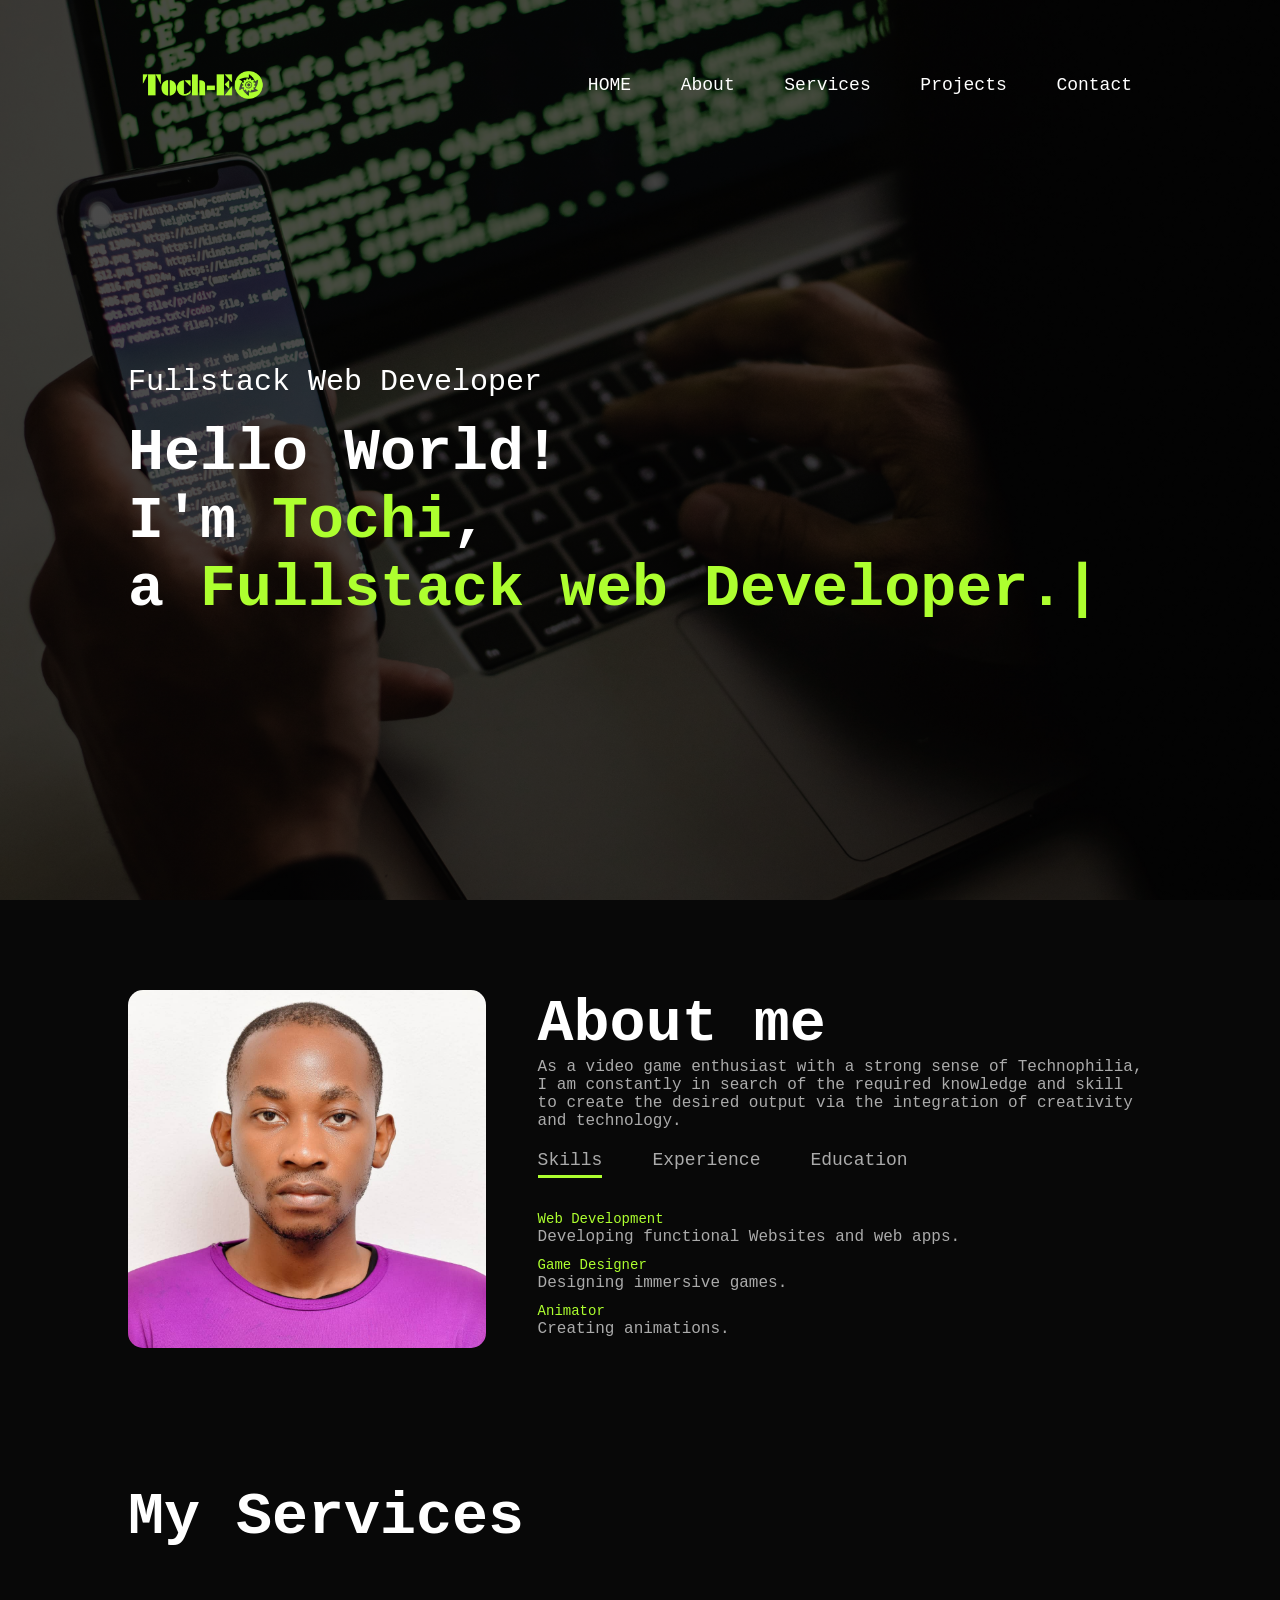
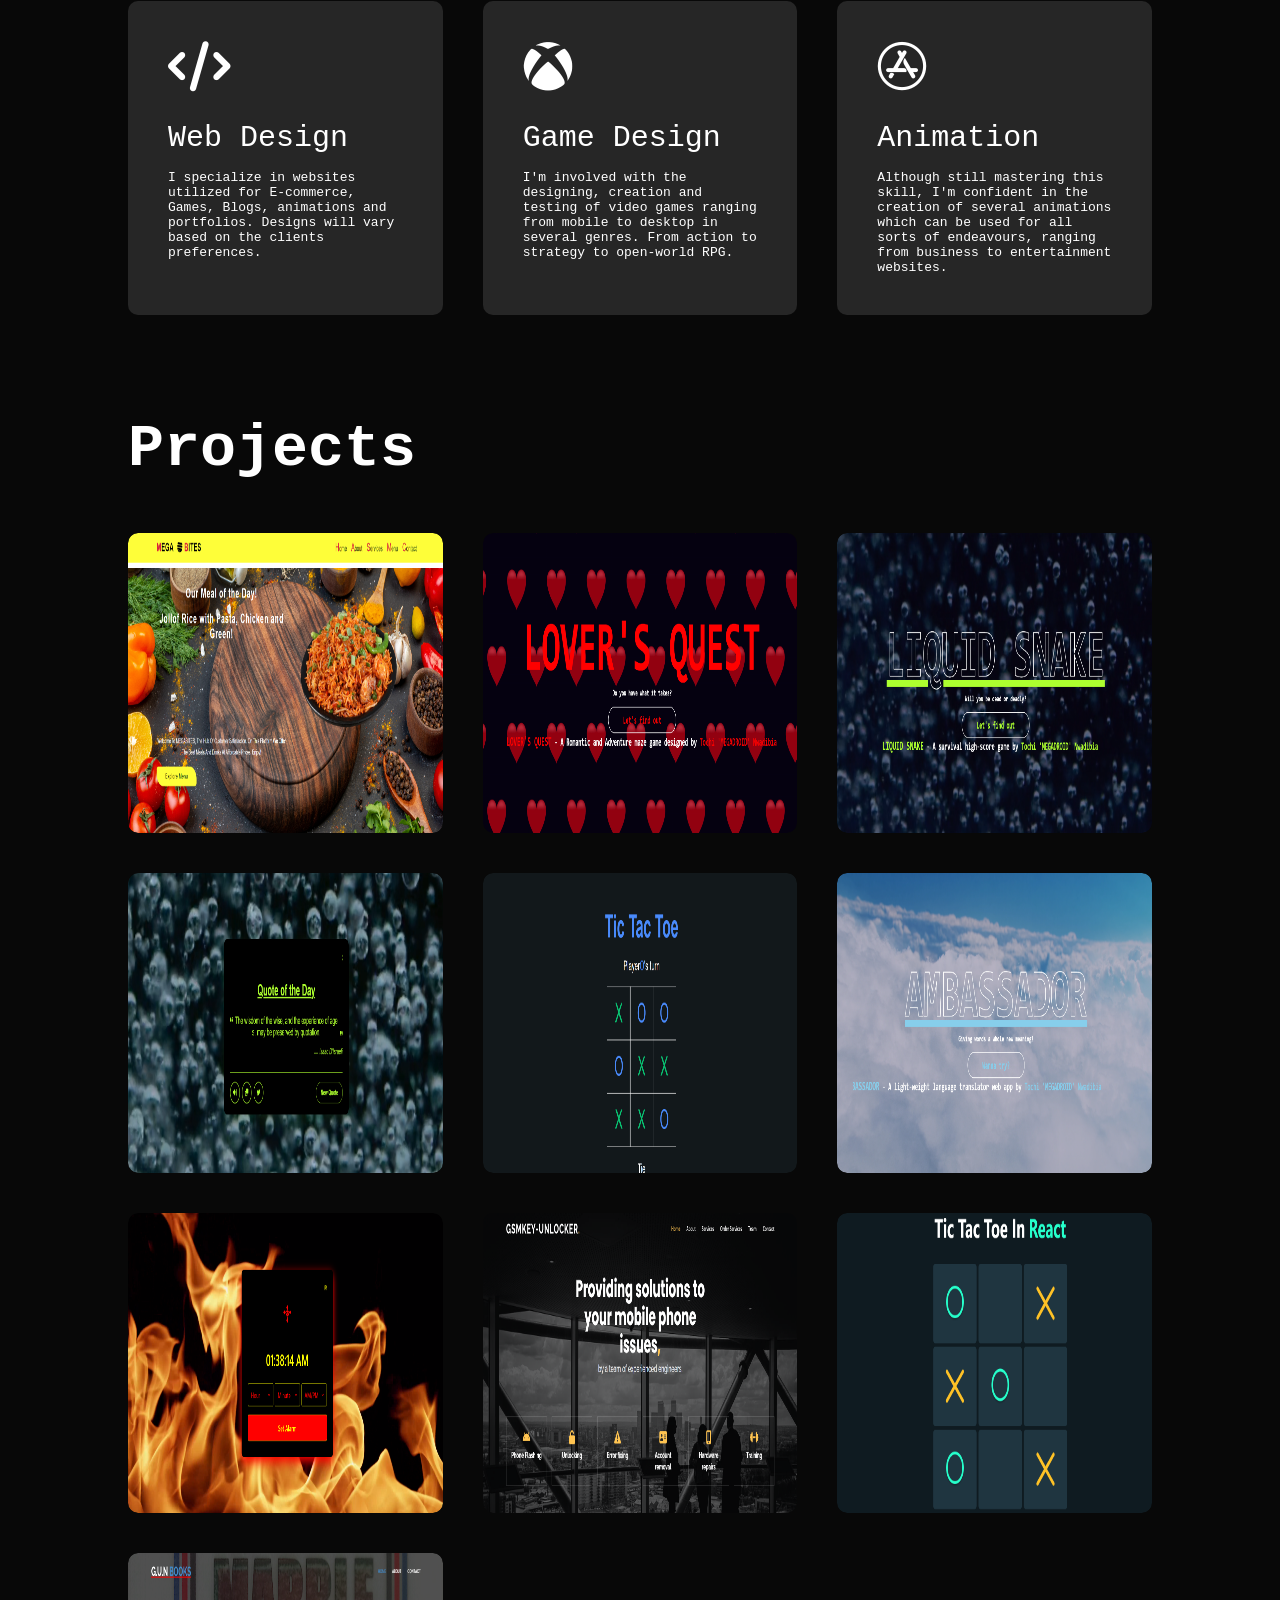
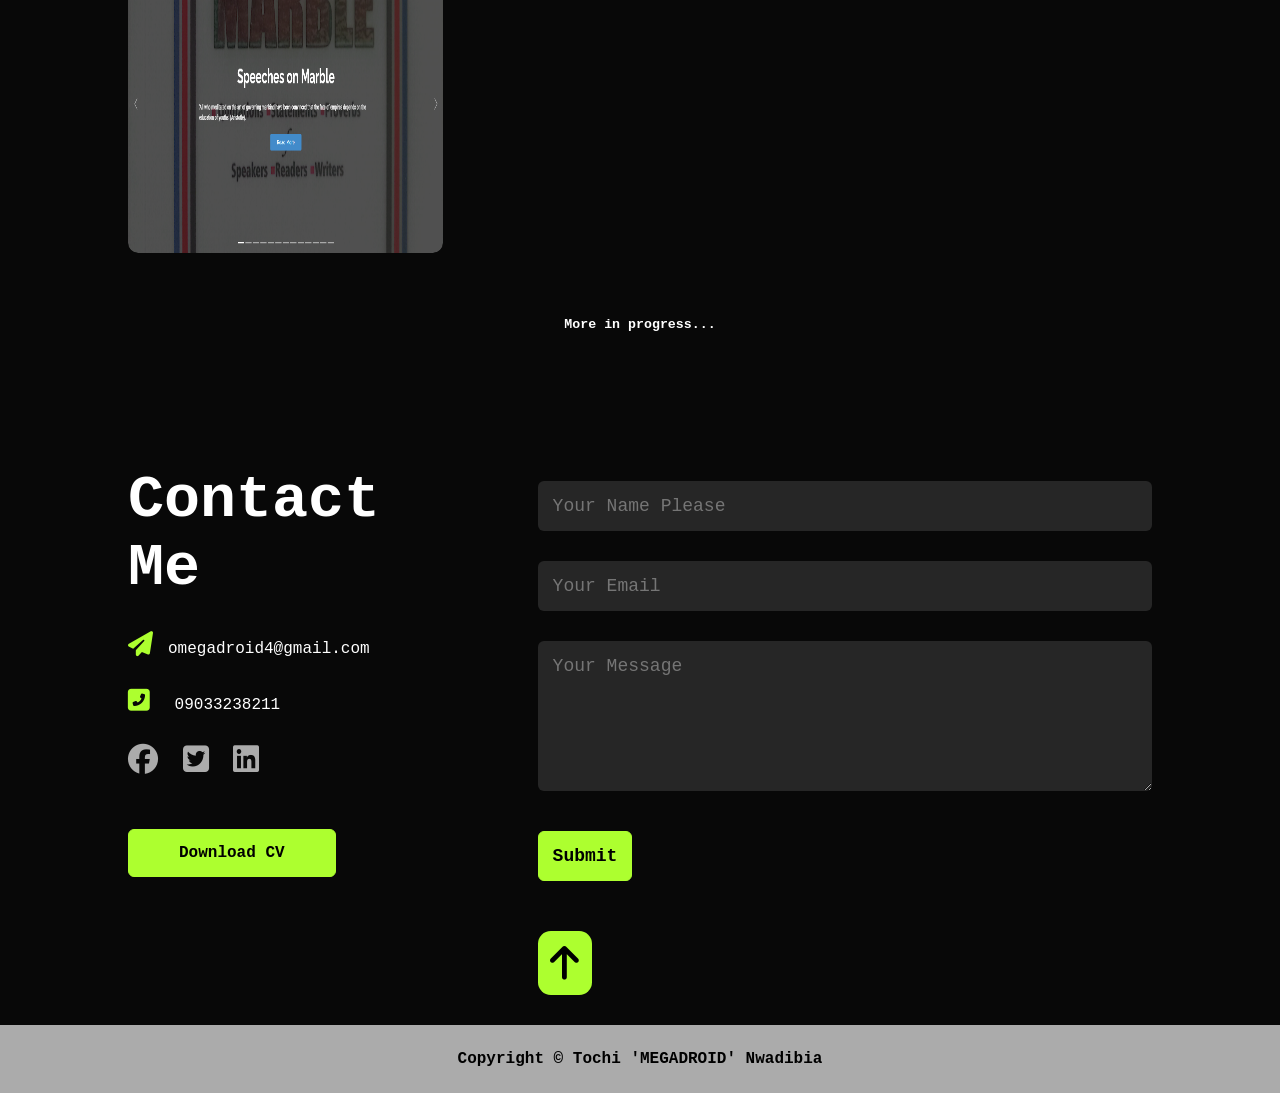
==== index.html @ f006007d "u78" ====
<!DOCTYPE html>
<html lang="en">
<head>
    <meta charset="UTF-8">
    <meta http-equiv="X-UA-Compatible" content="IE=edge">
    <meta name="viewport" content="width=device-width, initial-scale=1.0">
    <title>My Portfolio</title>
    <link rel="stylesheet" href="./Style.css">
    <link rel="stylesheet" href="https://cdnjs.cloudflare.com/ajax/libs/font-awesome/6.7.2/css/all.min.css">
</head>
<body>
    <div id="header">
        <div class="container">
            <nav>
                <img src="./Tochin2.png" alt="" height="150" width="150" class="logo">
                <ul id="sidemenu">
                    <li><a href="#header">HOME</a></li>
                    <li><a href="#about">About</a></li>
                    <li><a href="#services">Services</a></li>
                    <li><a href="#portfolio">Projects</a></li>
                    <li><a href="#contact">Contact</a></li>
                    <i class="fas fa-times" onclick="closemenu()"></i>
                </ul>
                <i class="fas fa-bars" onclick="openmenu()"></i>
            </nav>
            <div class="header-text">
                <p>Fullstack Web Developer</p>
                <h1>Hello World! <br> I'm <span>Tochi</span>, <br> a <span class="multiple-text"></span></h1>
            </div>
        </div>
    </div>
    <div id="about">
        <div class="container">
            <div class="row">
                <div class="about-col-1">
                    <img src="./IMG-20230414-WA0006.jpg" alt="" id="image">
                </div>
                <div class="about-col-2">
                    <h1 class="sub-title">About me</h1>
                    <p>As a video game enthusiast with a strong sense of Technophilia, I am constantly in search of the required knowledge and skill to create the desired output via the integration of creativity and technology.</p>

                    <div class="tab-titles">
                        <p class="tab-links active-link" onclick="opentab('skills')">Skills</p>
                        <p class="tab-links" onclick="opentab('experience')">Experience</p>
                        <p class="tab-links" onclick="opentab('education')">Education</p>
                    </div>

                    <div class="tab-contents active-tab" id="skills">
                        <ul>
                            <li><span>Web Development</span><br>Developing functional Websites and web apps.</li>
                            <li><span>Game Designer</span><br>Designing immersive games.</li>
                            <li><span>Animator</span><br>Creating animations.</li>
                        </ul>
                    </div>

                </div>
                <div class="tab-contents" id="experience">
                    <ul>
                        <li><span>Lagos School of Programming</span><br>Front end and Back-end web development training.</li>
                        <li><span>Codeliber</span><br>HTML, CSS and JavaScript training.</li>
                        <li><span>W3School</span><br>Software development training.</li>
                    </ul>
                </div>
                <div class="tab-contents" id="education">
                    <ul>
                        <li><span>Primary</span><br>Phebean nursery and primary school</li>
                        <li><span>Secondary</span><br>Baptist Academy</li>
                        <li><span>Tertiary</span><br>Federal University of Technology Owerri <br>National Open University of Nigeria</li>
                    </ul>
                </div>
            </div>
        </div>
    </div> 

    <!--services-->

    <div id="services">
        <div class="container">
            <h1 class="sub-title">My Services</h1>
            <div class="services-list">
                <div>
                    <i class="fas fa-code"></i>
                    <h2>Web Design</h2>
                    <p>I specialize in websites utilized for E-commerce, Games, Blogs, animations and portfolios. Designs will vary based on the clients preferences.</p>
                </div>
                <div>
                    <i class="fab fa-xbox"></i>
                    <h2>Game Design</h2>
                    <p>I'm involved with the designing, creation and testing of video games ranging from mobile to desktop in several genres. From action to strategy to open-world RPG.</p>
                </div>
                <div>
                    <i class="fab fa-app-store"></i>
                    <h2>Animation</h2>
                    <p>Although still mastering this skill, I'm confident in the creation of several animations which can be used for all sorts of endeavours, ranging from business to entertainment websites.</p>
                </div>
            </div>
        </div>
    </div>

    <!--portfolio-->

    <div id="portfolio">
        <div class="container">
            <h1 class="sub-title">Projects</h1>
            <div class="work-list">
                <div class="work">
                    <img src="./Screenshot (4).png" height="300" width="300">
                    <div class="layer">
                        <h3>MEGABITES</h3>
                        <p>This is a responsive high image resolution, PayStack powered food ordering website designed as a personal project.</p>
                        <a href="https://megabites.onrender.com"><i class="fas fa-external-link-alt"></i></a>
                    </div>
                </div>
                <div class="work">
                    <img src="./Screenshot (2).png" height="300" width="300">
                    <div class="layer">
                        <h3>LOVER'S QUEST</h3>
                        <p>This is a javaScript desktop maze challenge web game designed for the completion of my programming training course.</p>
                        <a href="https://lovers-quest-x2v9.onrender.com/index.html"><i class="fas fa-external-link-alt"></i></a>
                    </div>
                </div>
                <div class="work">
                    <img src="./Screenshot (8).png" height="300" width="300">
                    <div class="layer">
                        <h3>LIQUID SNAKE</h3>
                        <p>Another desktop game designed with HTML, CSS and JavaScript as a personal project.</p>
                        <a href=" https://liquid-snake.onrender.com/"><i class="fas fa-external-link-alt"></i></a>
                    </div>
                </div>
                <div class="work">
                    <img src="./Screenshot (10).png" height="300" width="300">
                    <div class="layer">
                        <h3>SOCRATES</h3>
                        <p>A simple API powered quote generator.</p>
                        <a href="https://socrates-n0q9.onrender.com/"><i class="fas fa-external-link-alt"></i></a>
                    </div>
                </div>
                <div class="work">
                    <img src="./Screenshot (13).png" height="300" width="300">
                    <div class="layer">
                        <h3>TIC TAC TOE</h3>
                        <p>A simple JavaScript multiplayer game.</p>
                        <a href="https://tic-tac-toe-jlst.onrender.com/"><i class="fas fa-external-link-alt"></i></a>
                    </div>
                </div>
                <div class="work">
                    <img src="./Screenshot (11).png" height="300" width="300">
                    <div class="layer">
                        <h3>AMBASSADOR</h3>
                        <p>A light-weight language translator web app.</p>
                        <a href="https://ambassador.onrender.com/"><i class="fas fa-external-link-alt"></i></a>
                    </div>
                </div>
                <div class="work">
                    <img src="./Screenshot (6).png" height="300" width="300">
                    <div class="layer">
                        <h3>PROMETHEUS</h3>
                        <p>This is a JavaScript alarm clock web application designed as a personal project.</p>
                        <a href="https://prometheus-idct.onrender.com/"><i class="fas fa-external-link-alt"></i></a>
                    </div>
                </div>
                <div class="work">
                    <img src="./Screenshot (32).png" height="300" width="300">
                    <div class="layer">
                        <h3>GSMKEY-UNLOCKER</h3>
                        <p>A responsive business website for mobile phone repairs.</p>
                        <a href="https://gu2.onrender.com/"><i class="fas fa-external-link-alt"></i></a>
                    </div>
                </div>
                <div class="work">
                    <img src="./Screenshot (36).png" height="300" width="300">
                    <div class="layer">
                        <h3>TIC TAC TOE (REACT)</h3>
                        <p>A simple multiplayer web game designed with React.</p>
                        <a href="https://megadroid-x23.github.io/tictactoe/"><i class="fas fa-external-link-alt"></i></a>
                    </div>
                </div>
                <div class="work">
                    <img src="./Screenshot (33).png" height="300" width="300">
                    <div class="layer">
                        <h3>G.U.N BOOKS</h3>
                        <p>A responsive e-book promotional website.</p>
                        <a href="https://g-u-n-books.onrender.com/"><i class="fas fa-external-link-alt"></i></a>
                    </div>
                </div>
            </div>
            <h5 class="btnx">More in progress...</h5>
        </div>
    </div>

    <!--contact-->

    <div id="contact">
        <div class="container">
            <div class="row">
                <div class="contact-left">
                    <h1 class="sub-title">Contact Me</h1>
                    <p><i class="fas fa-paper-plane"></i>omegadroid4@gmail.com</p>
                    <p> <i class="fas fa-phone-square-alt"></i> 09033238211</p>
                    <div class="social-icons">
                        <a href="https://www.facebook.com/profile.php?id=100085147784416"><i class="fab fa-facebook"></i></a>
                        <a href="https://twitter.com/omegadroid4"><i class="fab fa-twitter-square"></i></a>
                        <!-- <a href="https://instagram.com"><i class="fab fa-instagram"></i></a> -->
                        <a href="https://www.linkedin.com/in/tochukwu-nwadibia-084283288/"><i class="fab fa-linkedin"></i></a>
                    </div>
                    <a href="CV.docx" download class="btn btn2">Download CV</a>
                </div>
                <div class="contact-right">
                    <form action="https://formspree.io/f/mleyozvg" id="formdetails" method="post">
                        <input type="text" name="Name" placeholder="Your Name Please" required>
                        <input type="email" name="Email" placeholder="Your Email" required>
                        <textarea name="Message" rows="6" placeholder="Your Message"></textarea>
                        <button type="submit" class="btn btn2">Submit</button>
                        <div class="footer-iconTop">
                            <a href="#header"><i class="fa fa-arrow-up"></i></a>
                        </div>
                    </form>
                </div>
            </div>
        </div>
        <div class="copyright">
            <p>Copyright ©  Tochi 'MEGADROID' Nwadibia</p>
        </div>
    </div>
    <script src="./main.js"></script>
    <script src="./typed.umd.js"></script>



    <script>
        var tablinks = document.getElementsByClassName('tab-links');
        var tabcontents = document.getElementsByClassName('tab-contents');
        function opentab(tabname){
            for(tablink of tablinks){
                tablink.classList.remove('active-link');
            }
            for(tabcontent of tabcontents){
                tabcontent.classList.remove('active-tab');
            }
            event.currentTarget.classList.add('active-link');
            document.getElementById(tabname).classList.add('active-tab');
        }
    </script>

    <script>
        var sidemenu = document.getElementById('sidemenu');

        function openmenu(){
            sidemenu.style.right = '0';
        }
        function closemenu(){
            sidemenu.style.right = '-200px';
        }

        const typed = new Typed('.multiple-text',{
    strings: ['Fullstack web Developer.','Web Animator.','Game designer.'],
    typeSpeed: 100,
    backSpeed: 100,
    backDelay: 1000,
    loop: true
});
    </script>
 
</body>
</html>
---- Style.css ----
*{
    padding: 0;
    margin: 0;
    font-family: 'Courier New', Courier, monospace;
    box-sizing: border-box;
    text-decoration: none;
}
html{
    scroll-behavior: smooth;
}
body{
    background: #080808;
    color: #fff;
}
#header{
    width: 100%;
    height: 100vh;
    background: linear-gradient(rgba(0,0,0,0.7)50%,rgba(0,0,0,0.7)50%),url(./pexels-photo-5935791.jpeg);
    background-size: cover;
    background-position: center;
}
.container{
    padding: 10px 10%;
}
nav{
    display: flex;
    align-items: center;
    justify-content: space-between;
    flex-wrap: wrap;
}
.logo{
    width: 150;
}
nav ul li{
    display: inline-block;
    list-style: none;
    margin: 10px 20px;
}
nav ul li a{
    color: #fff;
    text-decoration: none;
    font-size: 18px;
    position: relative;
}
nav ul li a::after{
    content: '';
    width: 0;
    height: 3px;
    background: greenyellow;
    position: absolute;
    left: 0;
    bottom: -6px;
    transition: .5s;
}
nav ul li a:hover::after{
    width: 100%;
}
.header-text{
    margin-top: 20%;
    font-size: 30px;
}
.header-text h1{
    font-size: 60px;
    margin-top: 20px;
}
.header-text h1 span{
    color: greenyellow;
}
#about{
    padding: 80px 0;
    color: #ababab;
}
.row{
    display: flex;
    justify-content: space-between;
    flex-wrap: wrap;
}
.about-col-1{
    flex-basis: 35%;
}
.about-col-1 img{
    width: 100%;
    border-radius: 15px;
}
.about-col-2{
    flex-basis: 60%;
}
.sub-title{
    font-size: 60px;
    font-weight: 600;
    color: #fff;
}
.tab-titles{
    display: flex;
    margin: 20px 0 40px;
}
.tab-links{
    margin-right: 50px;
    font-size: 18px;
    font-weight: 500;
    cursor: pointer;
    position: relative;
}
.tab-links::after{
    content: '';
    width: 0;
    height: 3px;
    background: greenyellow;
    position: absolute;
    left: 0;
    bottom: -8px;
    transition: 0.5s;
}
.tab-links.active-link::after{
    width: 100%;
}
.tab-contents ul li{
    list-style: none;
    margin: 10px 0;
}
.tab-contents ul li span{
    color: greenyellow;
    font-size: 14px;
}
.tab-contents{
    display: none;
}
.tab-contents.active-tab{
    display: block;
}

/*----services----*/

#services{
    padding: 30px 0;
}
.services-list{
    display: grid;
    grid-template-columns: repeat(auto-fit, minmax(250px, 1fr));
    grid-gap: 40px;
    margin-top: 50px;
}
.services-list div{
    background: #262626;
    padding: 40px;
    font-size: 13px;
    font-weight: 300;
    border-radius: 10px;
    transition: background .5s, transform .5s;
}
.services-list div i{
    font-size: 50px;
    margin-bottom: 30px;
}
.services-list div h2{
    font-size: 30px;
    font-weight: 500;
    margin-bottom: 15px;
}
.services-list div a{
    text-decoration: none;
    color: #fff;
    font-size: 12px;
    margin-top: 20px;
    display: inline-block;
}
.services-list div:hover{
    background: rgb(71, 89, 45);
    transform: translateY(-10px);
}

/*---portfolio---*/

#portfolio{
    padding: 50px 0;
}
.work-list{
    display: grid;
    grid-template-columns: repeat(auto-fit, minmax(250px, 1fr));
    grid-gap: 40px;
    margin-top: 50px;
}
.work{
    border-radius: 10px;
    position: relative;
    overflow: hidden;
}
.work img{
    width: 100%;
    border-radius: 10px;
    display: block;
    transition: transform .5s;
}
.layer{
    width: 100%;
    height: 0;
    background: linear-gradient(rgba(0,0,0,0.6), greenyellow);
    border-radius: 10px;
    position: absolute;
    left: 0;
    bottom: 0;
    overflow: hidden;
    display: flex;
    align-items: center;
    justify-content: center;
    flex-direction: column;
    padding: 0 40px;
    text-align: center;
    font-size: 14px;
    transition: height 0.5s;
}
.layer h3{
    font-weight: 500;
    margin-bottom: 20px;
}
.layer a{
    margin-top: 20px;
    color: greenyellow;
    text-decoration: none;
    font-size: 18px;
    line-height: 60px;
    background: #fff;
    width: 60px;
    height: 60px;
    border-radius: 50%;
    text-align: center;
}
.work:hover img{
    transform: scale(1.5);
}
.work:hover .layer{
    height: 100%;
}
.btn{
    display: block;
    margin: 50px auto;
    width: fit-content;
    border: 1px solid greenyellow;
    padding: 14px 50px;
    border-radius: 6px;
    text-decoration: none;
    color: #fff;
    transition: .5s;
}
.btnx{
    display: block;
    margin: 50px auto;
    width: fit-content;
    padding: 14px 50px;
    border-radius: 6px;
    text-decoration: none;
    color: #fff;
}
.btn:hover{
    background: greenyellow;
}

/*---contacts---*/

.contact-left{
    flex-basis: 35%;
}
.contact-right{
    flex-basis: 60%;
}
.social-icons{
    margin-top: 30px;
}
.contact-left p{
    margin-top: 30px;
}
.contact-left p i{
    color: greenyellow;
    margin-right: 15px;
    font-size: 25px;
}
.social-icons a{
    text-decoration: none;
    font-size: 30px;
    margin-right: 15px;
    color: #ababab;
    display: inline-block;
    transition: transform .5s;
}
.social-icons a:hover{
    color: greenyellow;
    transform: scale(1.5);
}
.btn.btn2{
    display: inline-block;
    background: greenyellow;
    color: black;
    font-weight: 600;
    transition: .5s;
}
.btn.btn2:hover{
    color: #fff;
}
.contact-right form{
    width: 100%;
}
form input, form textarea{
    width: 100%;
    border: 0;
    outline: none;
    background: #262626;
    padding: 15px;
    margin: 15px 0;
    color: #fff;
    font-size: 18px;
    border-radius: 6px;
}
form .btn2{
    padding: 14px;
    font-size: 18px;
    margin-top: 20px;
    cursor: pointer;
}
.copyright{
    width: 100%;
    text-align: center;
    padding: 25px 0;
    background: #ababab;
    color: black;
    font-weight: 600;
    margin-top: 20px;
}

/*---css for small screen---*/

nav .fas{
    display: none;
}

@media only screen and (max-width: 600px){
    #header{
    background: linear-gradient(rgba(0,0,0,0.7)50%,rgba(0,0,0,0.7)50%),url(./pexels-photo-5935791.jpeg);
    }
    .header-text{
        margin-top: 100px;
        font-size: 16px;
    }
    .header-text h1{
        font-size: 30px;
    }
    nav .fas{
        display: block;
        font-size: 25px;
    }
    nav ul{
        background: black;
        position: fixed;
        top: 0;
        right: -200px;
        width: 200px;
        height: 100vh;
        padding-top: 50px;
        z-index: 2;
        transition: right 0.5s;
    }
    nav ul li{
        display: block;
        margin: 25px;
    }
    nav ul .fas{
        position: absolute;
        top: 25px;
        left: 25px;
        cursor: pointer;
    }
    .sub-title{
        font-size: 40px;
    }
    .about-col-1, .about-col-2{
        flex-basis: 100%;
    }
    .about-col-1{
        margin-bottom: 30px;
    }
    .about-col-2{
        font-size: 14px;
    }
    .tab-links{
        font-size: 16px;
        margin-right: 20px;
    }
    .contact-left, .contact-right{
        flex-basis: 100%;
    }
    .copyright{
        font-size: 14px;
    }
}
#msg{
    color: #61b752;
    margin-top: -40px;
    display: block;
}
#image{
    animation: fadeImage 5s infinite;
}

@keyframes fadeImage {
    0%, 100% {
        opacity: 1;
    }
    50% {
        opacity: 0;
    }
}

.footer-iconTop a i{
    display: inline-flex;
    justify-content: center;
    align-items: center;
    padding: .8rem;
    background: greenyellow;
    border-radius: .8rem;
    transition: .5s ease;
    text-decoration: none;
}
.footer-iconTop a i:hover{
    color: #fff;
}
.footer-iconTop a i{
    font-size: 2.4rem;
    color: black;
}
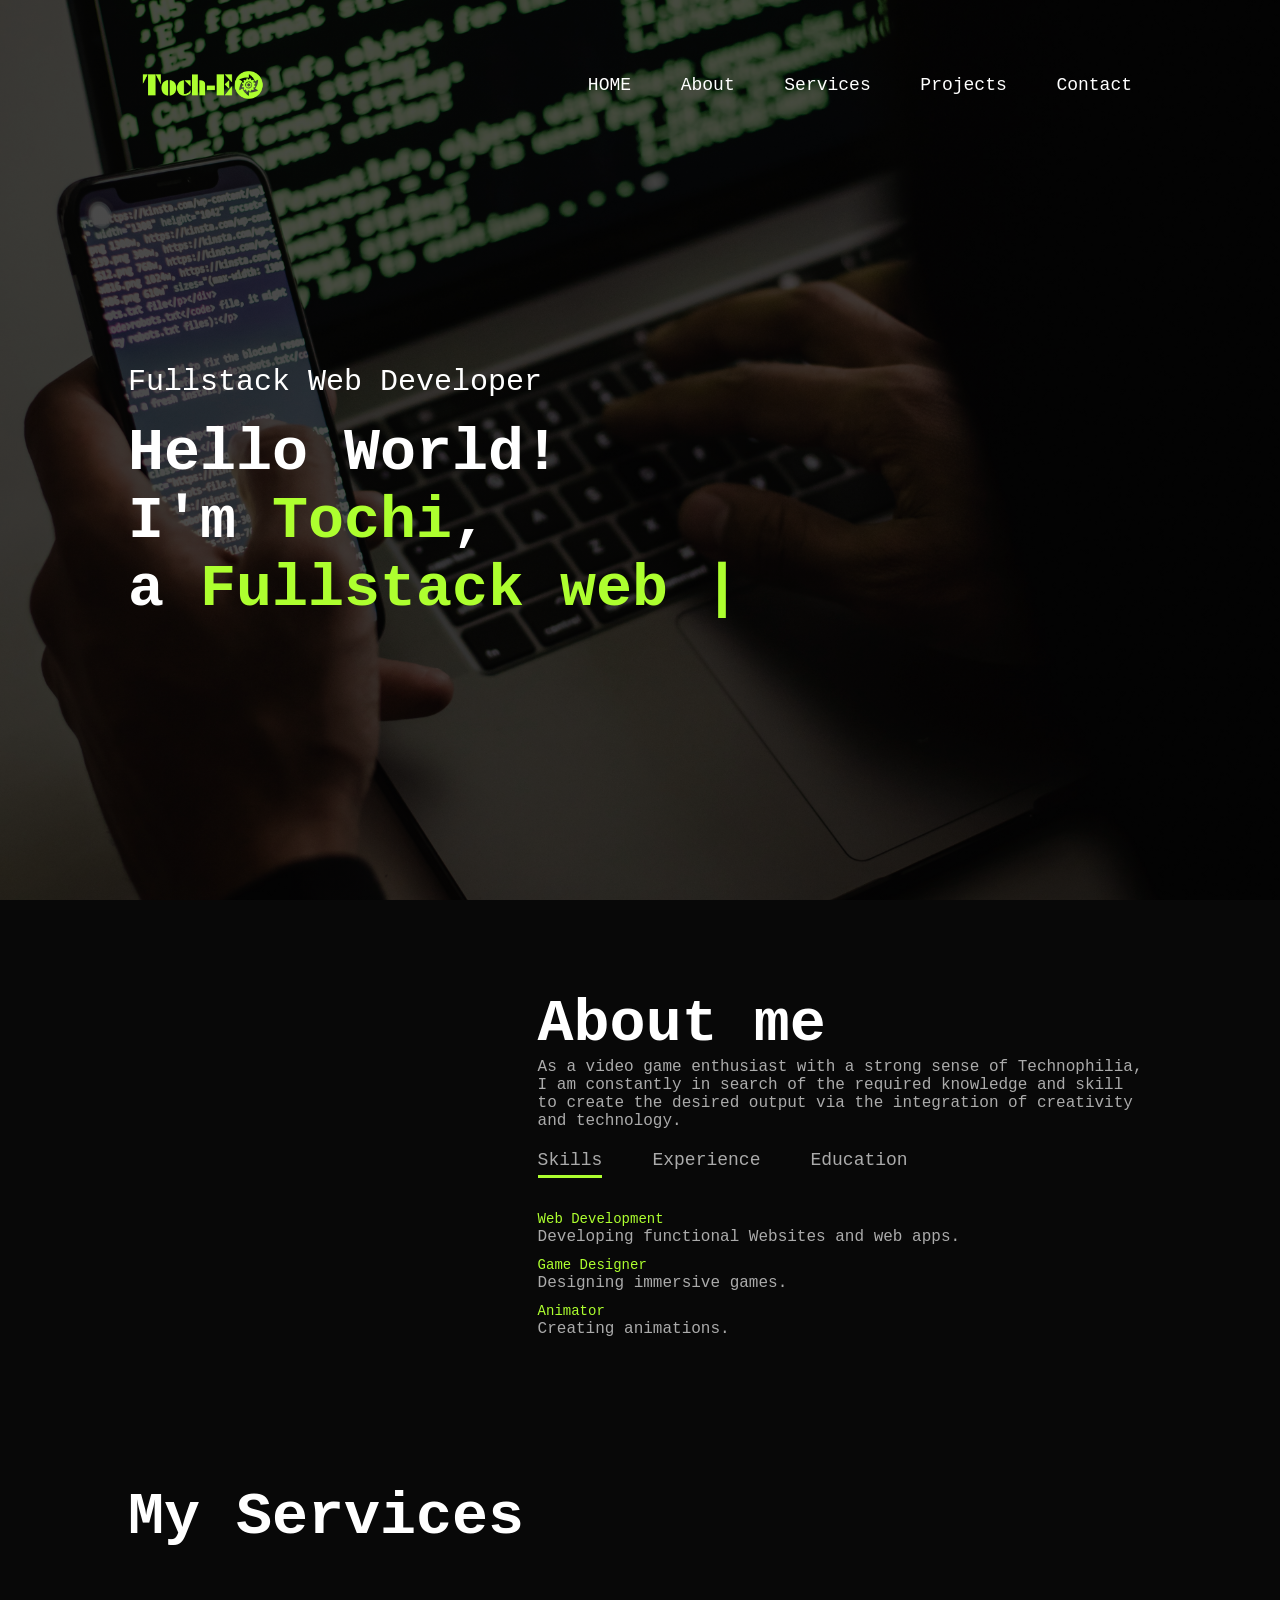
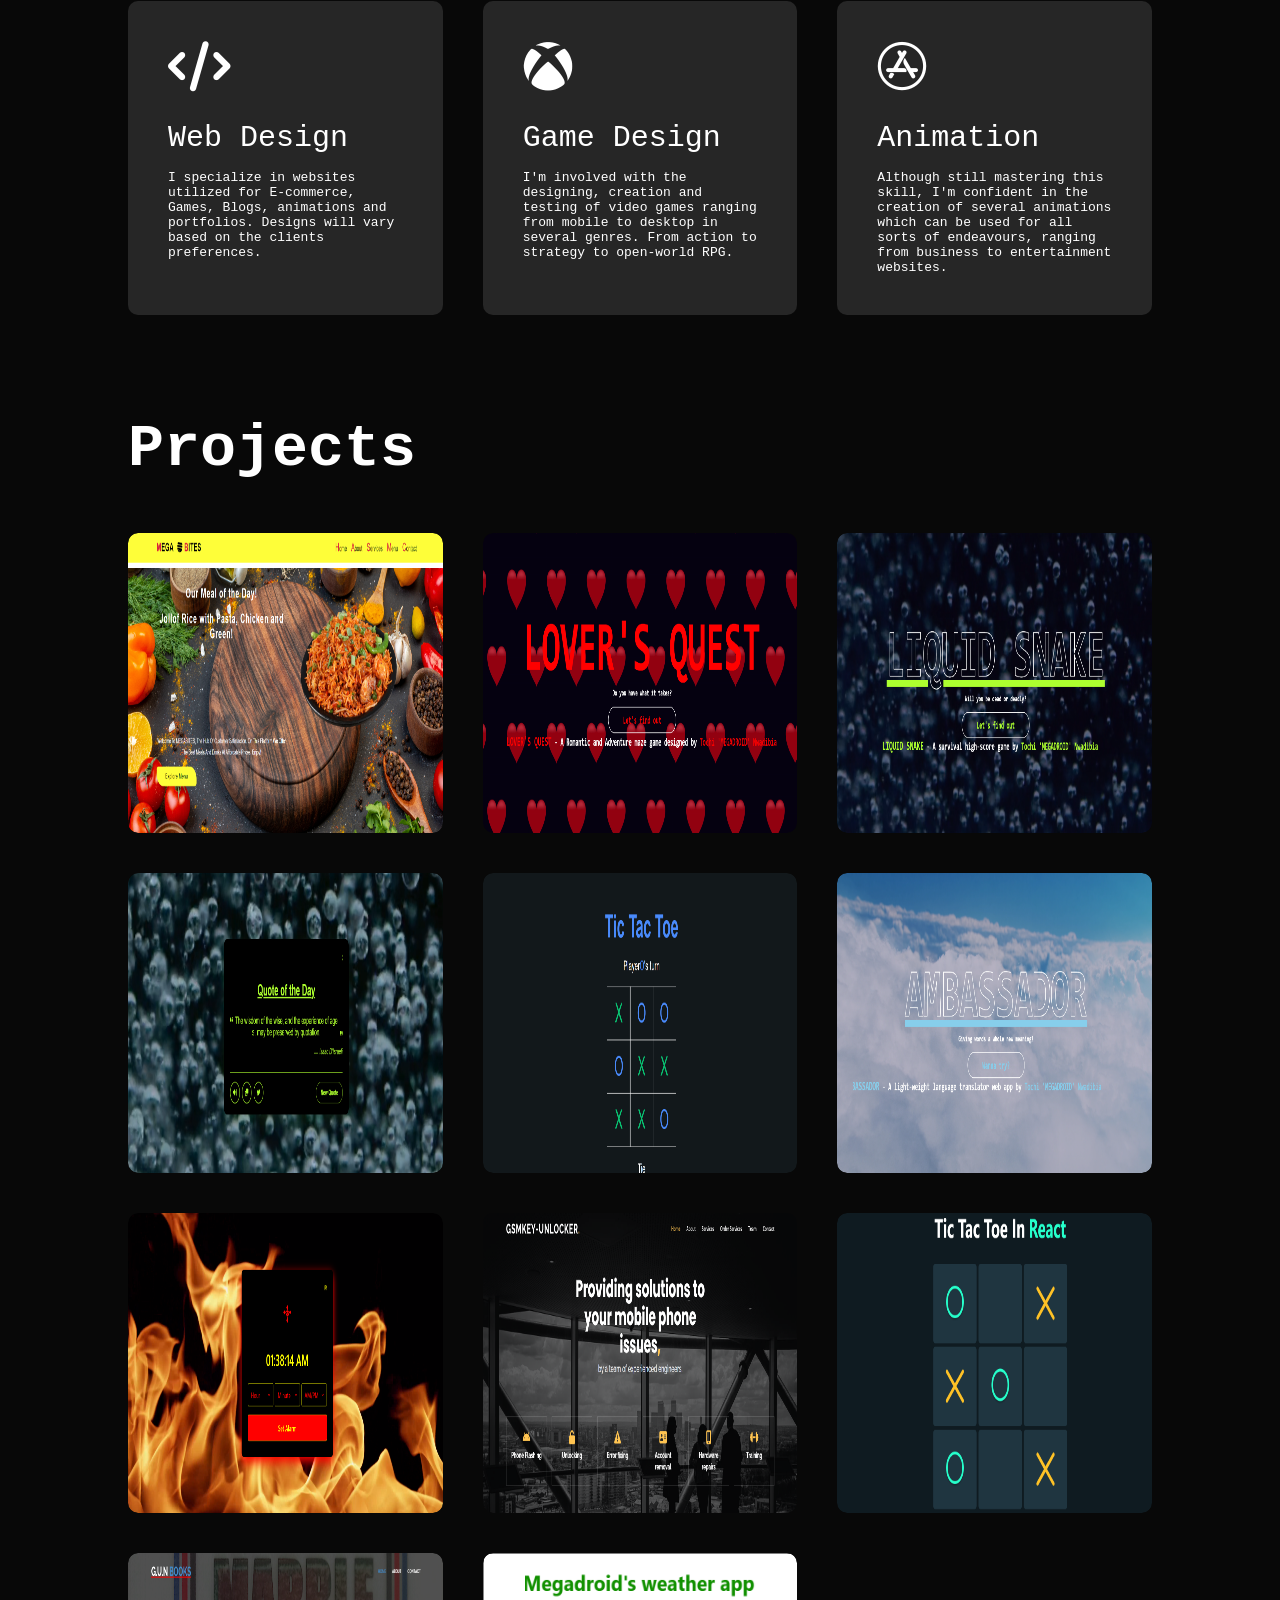
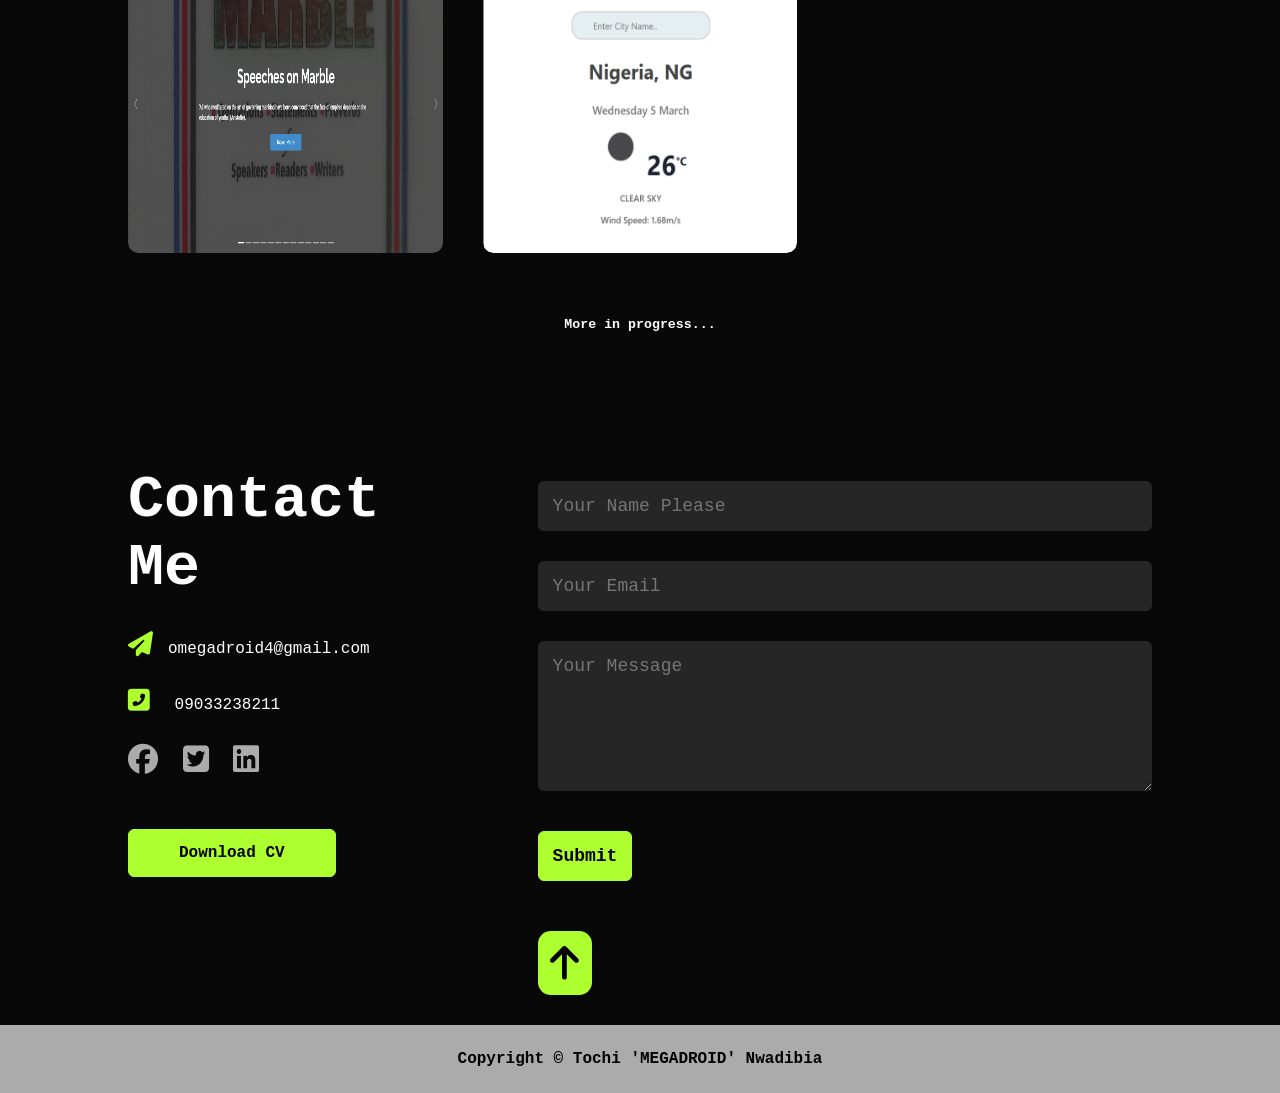
==== commit c161bc7b: "u78.5" ====
--- a/index.html
+++ b/index.html
@@ -183,6 +183,14 @@
                         <a href="https://g-u-n-books.onrender.com/"><i class="fas fa-external-link-alt"></i></a>
                     </div>
                 </div>
+                <div class="work">
+                    <img src="./Screenshot (38).png" height="300" width="300">
+                    <div class="layer">
+                        <h3>G.U.N BOOKS</h3>
+                        <p>A global weather monitoring web app designed with React.</p>
+                        <a href="https://g-u-n-books.onrender.com/"><i class="fas fa-external-link-alt"></i></a>
+                    </div>
+                </div>
             </div>
             <h5 class="btnx">More in progress...</h5>
         </div>
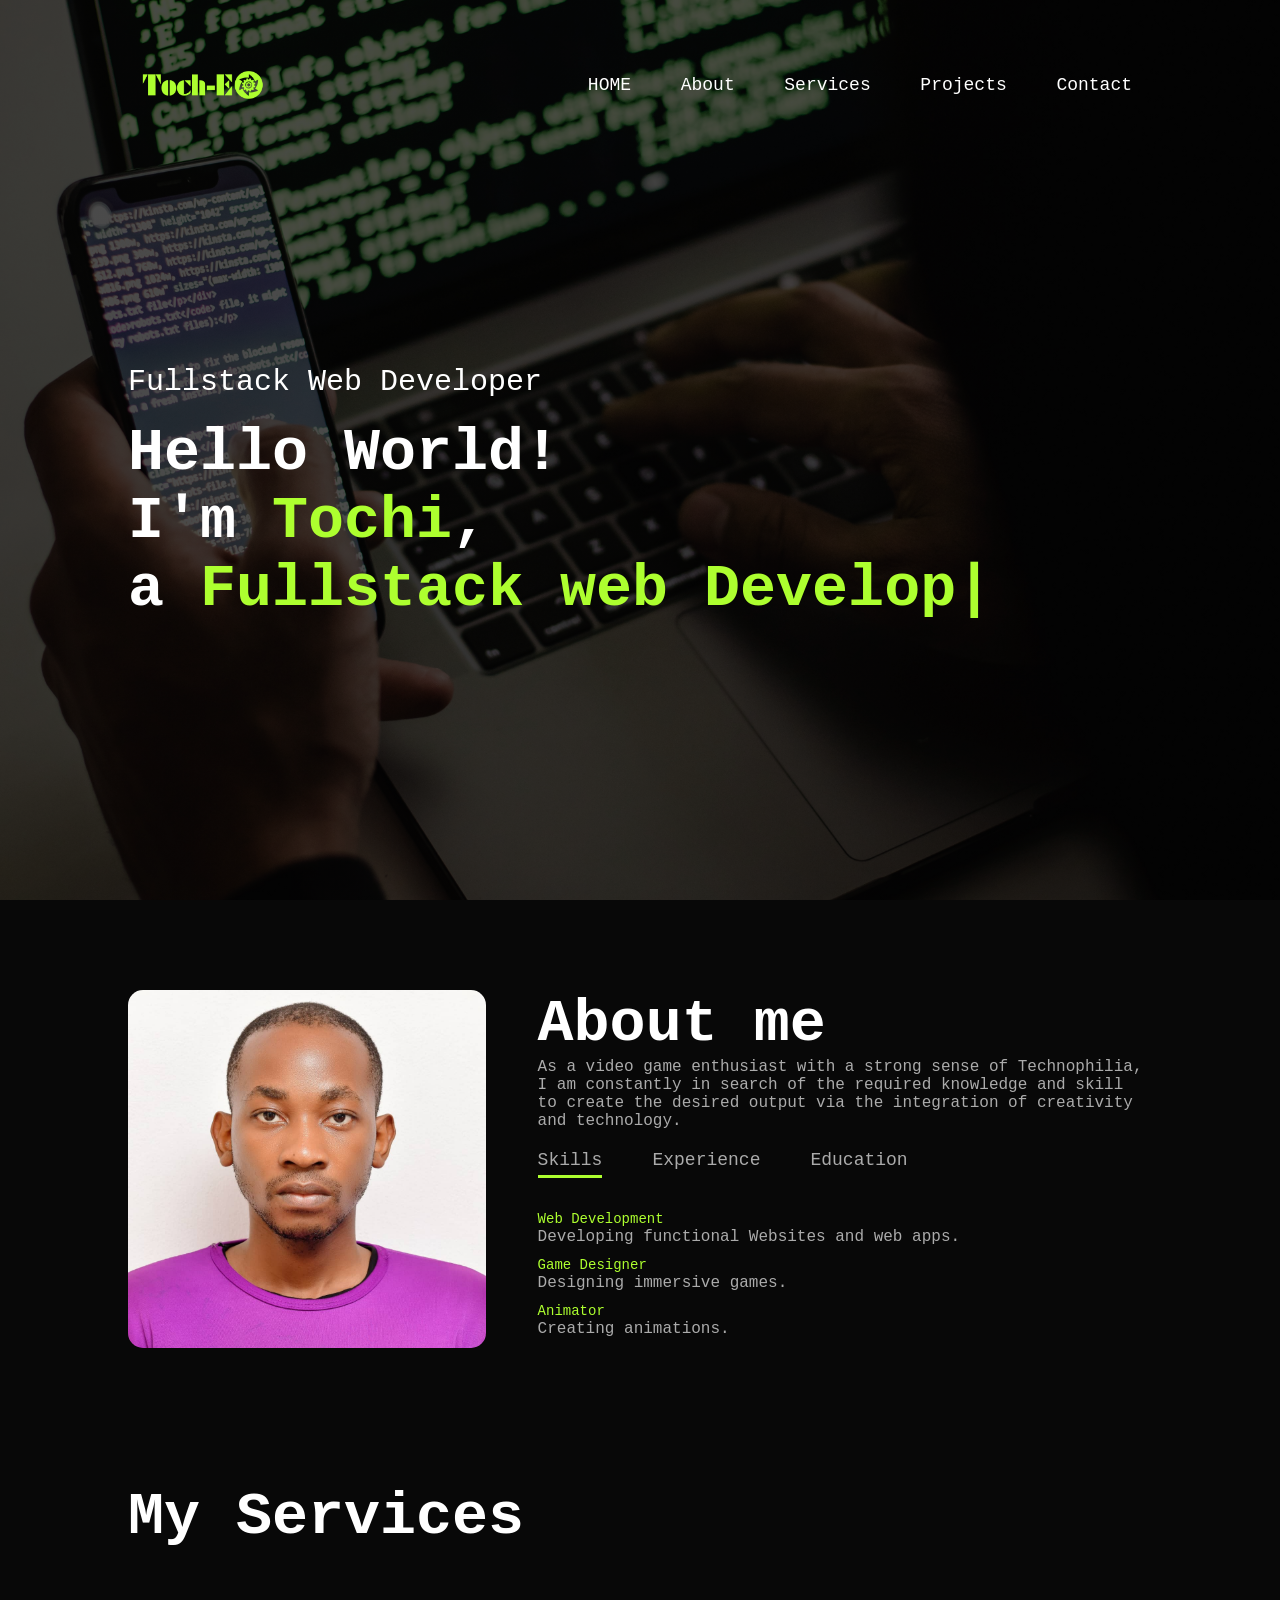
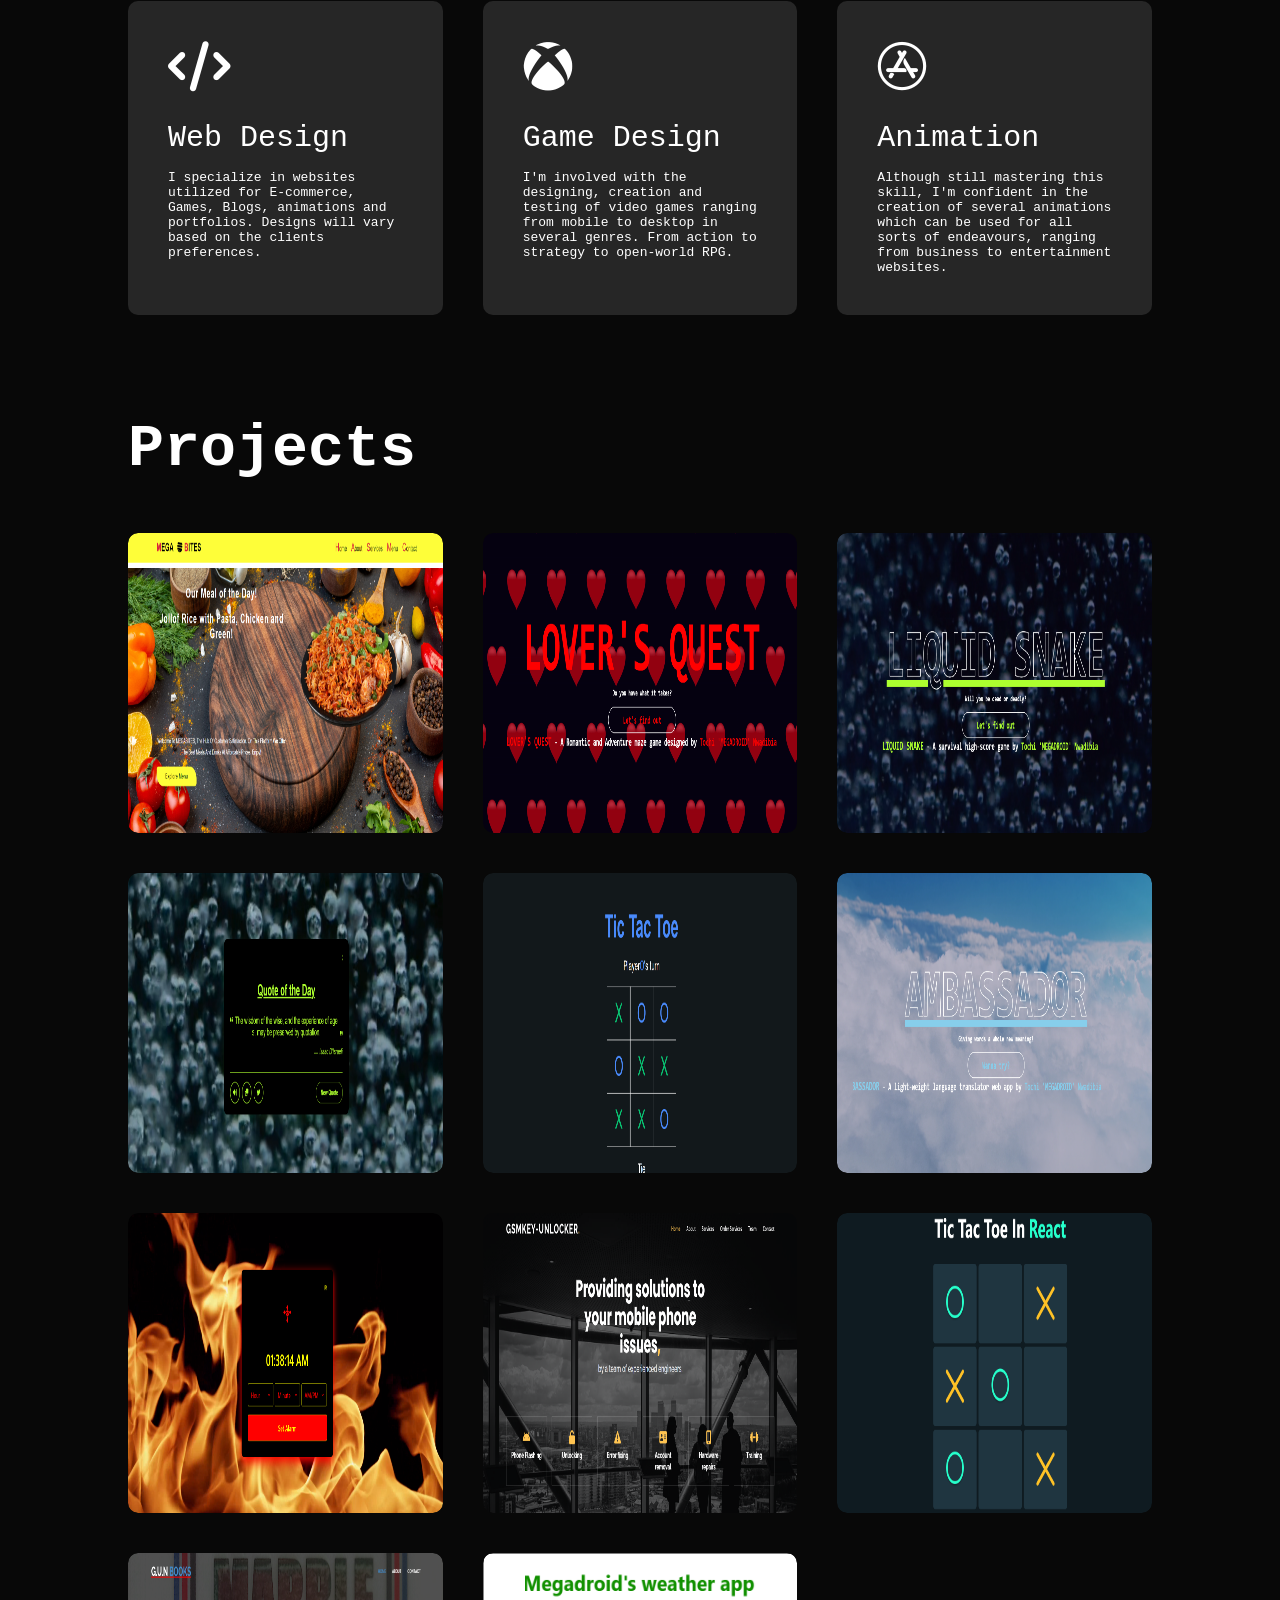
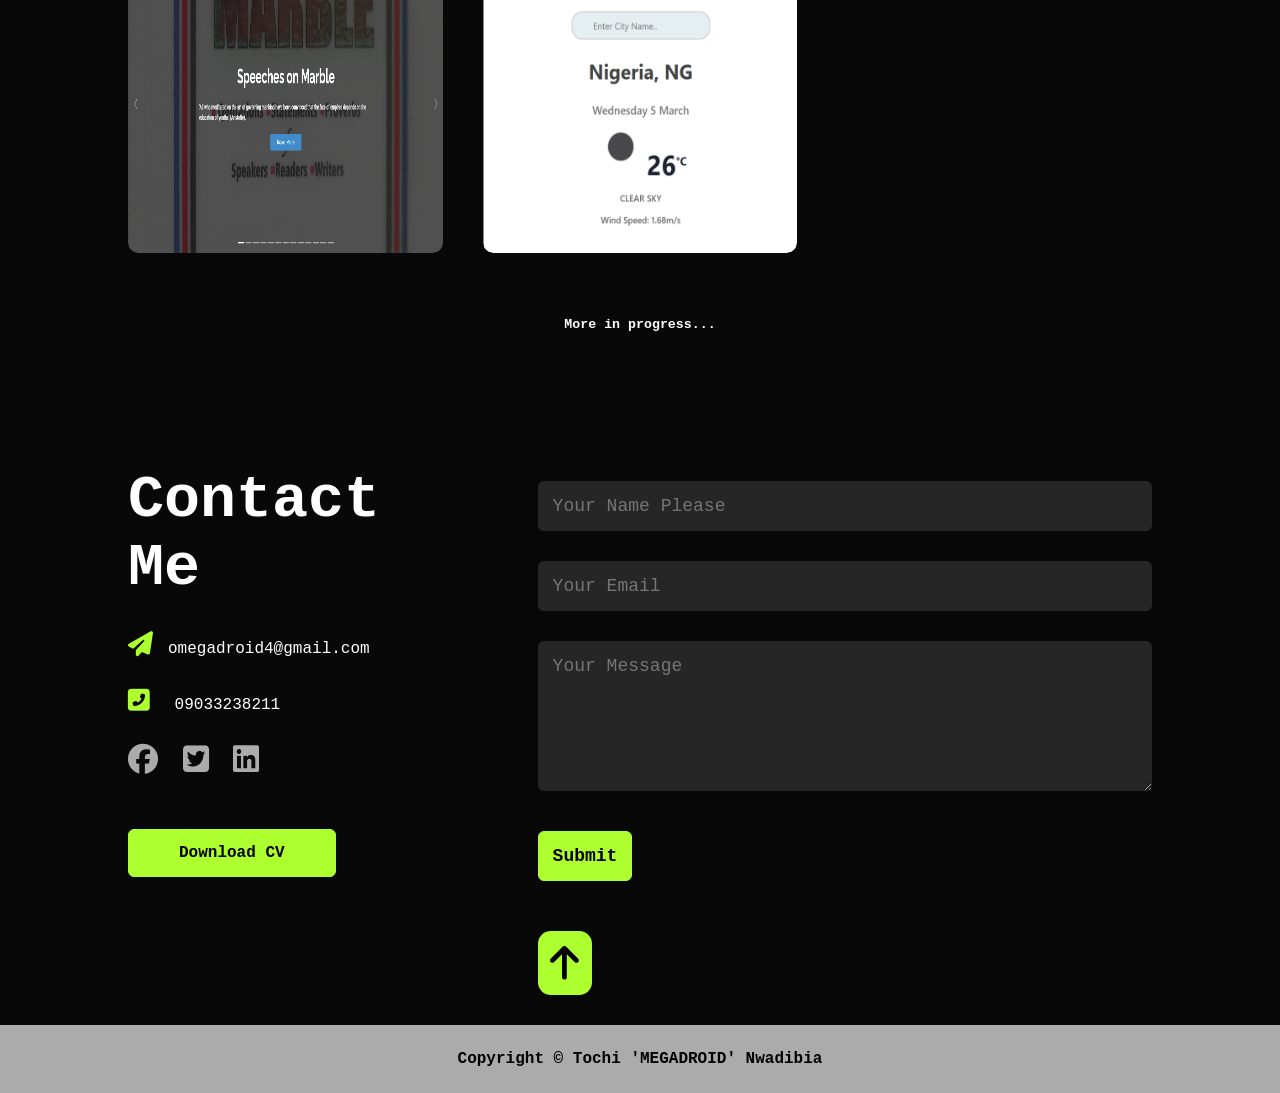
==== commit 579d4a51: "u79" ====
--- a/index.html
+++ b/index.html
@@ -188,7 +188,7 @@
                     <div class="layer">
                         <h3>G.U.N BOOKS</h3>
                         <p>A global weather monitoring web app designed with React.</p>
-                        <a href="https://g-u-n-books.onrender.com/"><i class="fas fa-external-link-alt"></i></a>
+                        <a href="https://megadroid-x23.github.io/weather-monitor/"><i class="fas fa-external-link-alt"></i></a>
                     </div>
                 </div>
             </div>
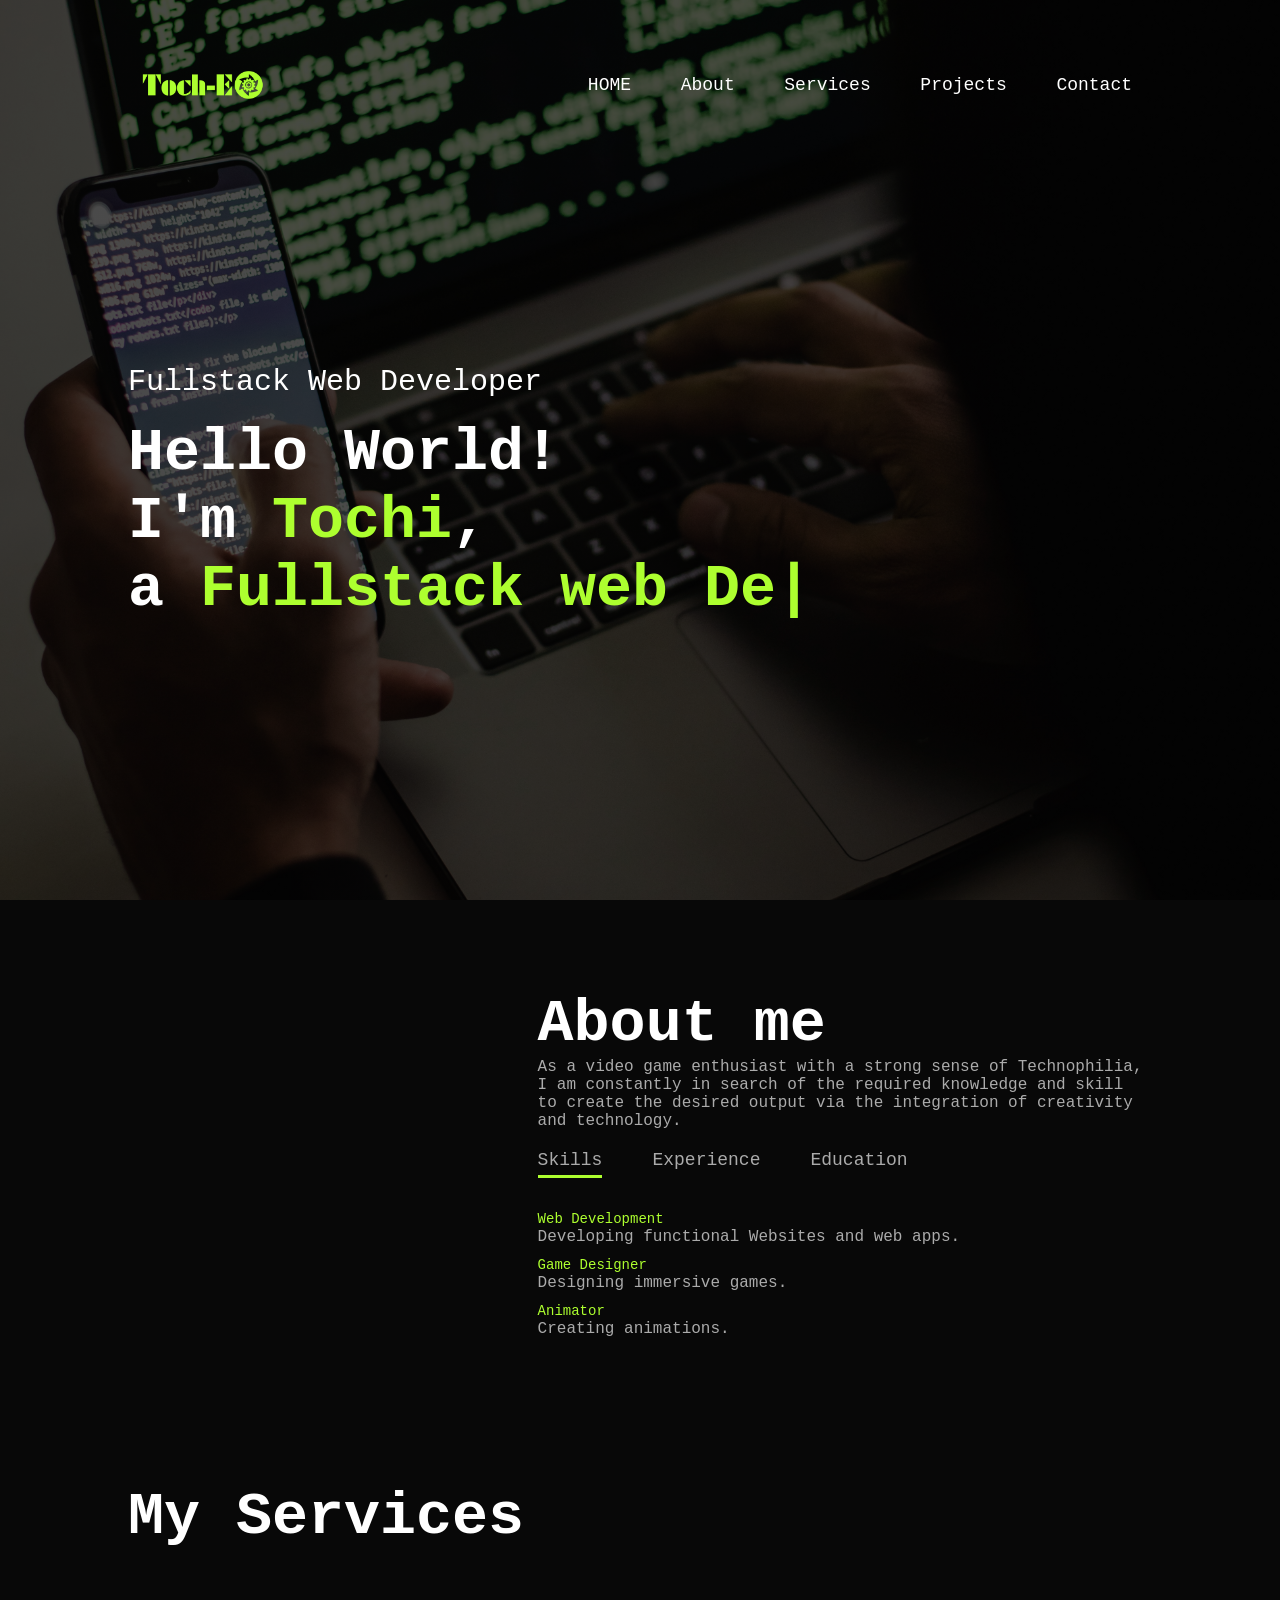
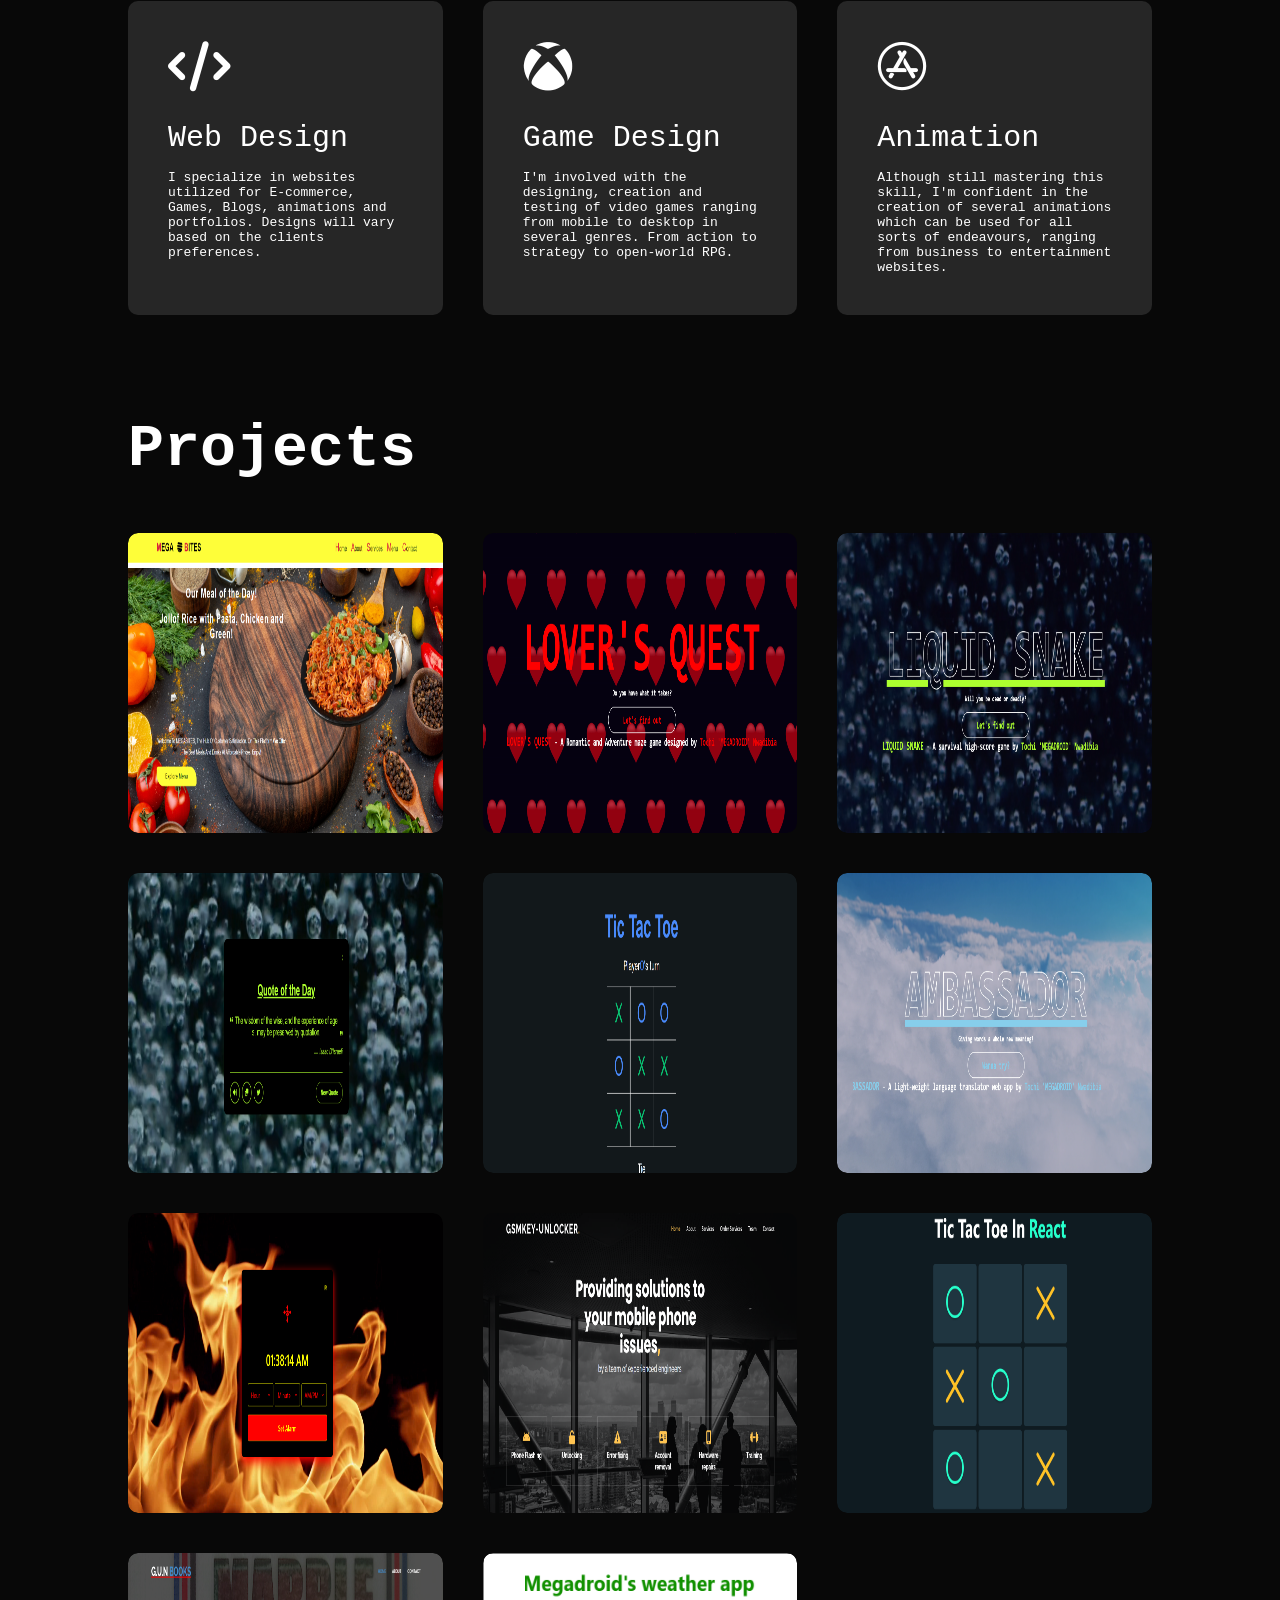
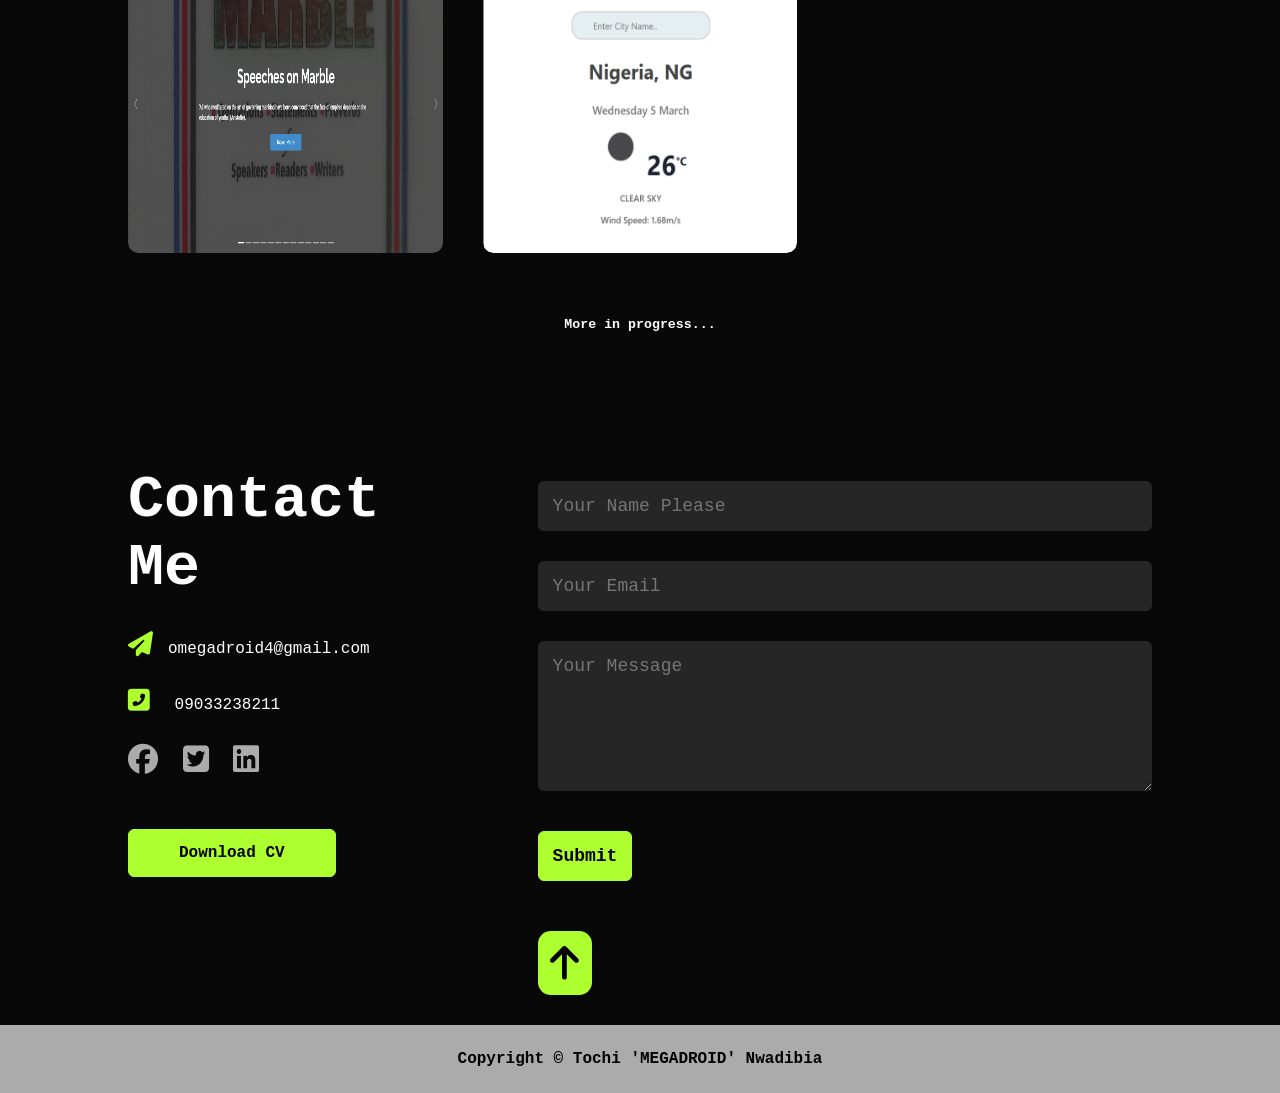
==== commit 60ad860d: "u80" ====
--- a/index.html
+++ b/index.html
@@ -186,7 +186,7 @@
                 <div class="work">
                     <img src="./Screenshot (38).png" height="300" width="300">
                     <div class="layer">
-                        <h3>G.U.N BOOKS</h3>
+                        <h3>Weather monitor</h3>
                         <p>A global weather monitoring web app designed with React.</p>
                         <a href="https://megadroid-x23.github.io/weather-monitor/"><i class="fas fa-external-link-alt"></i></a>
                     </div>
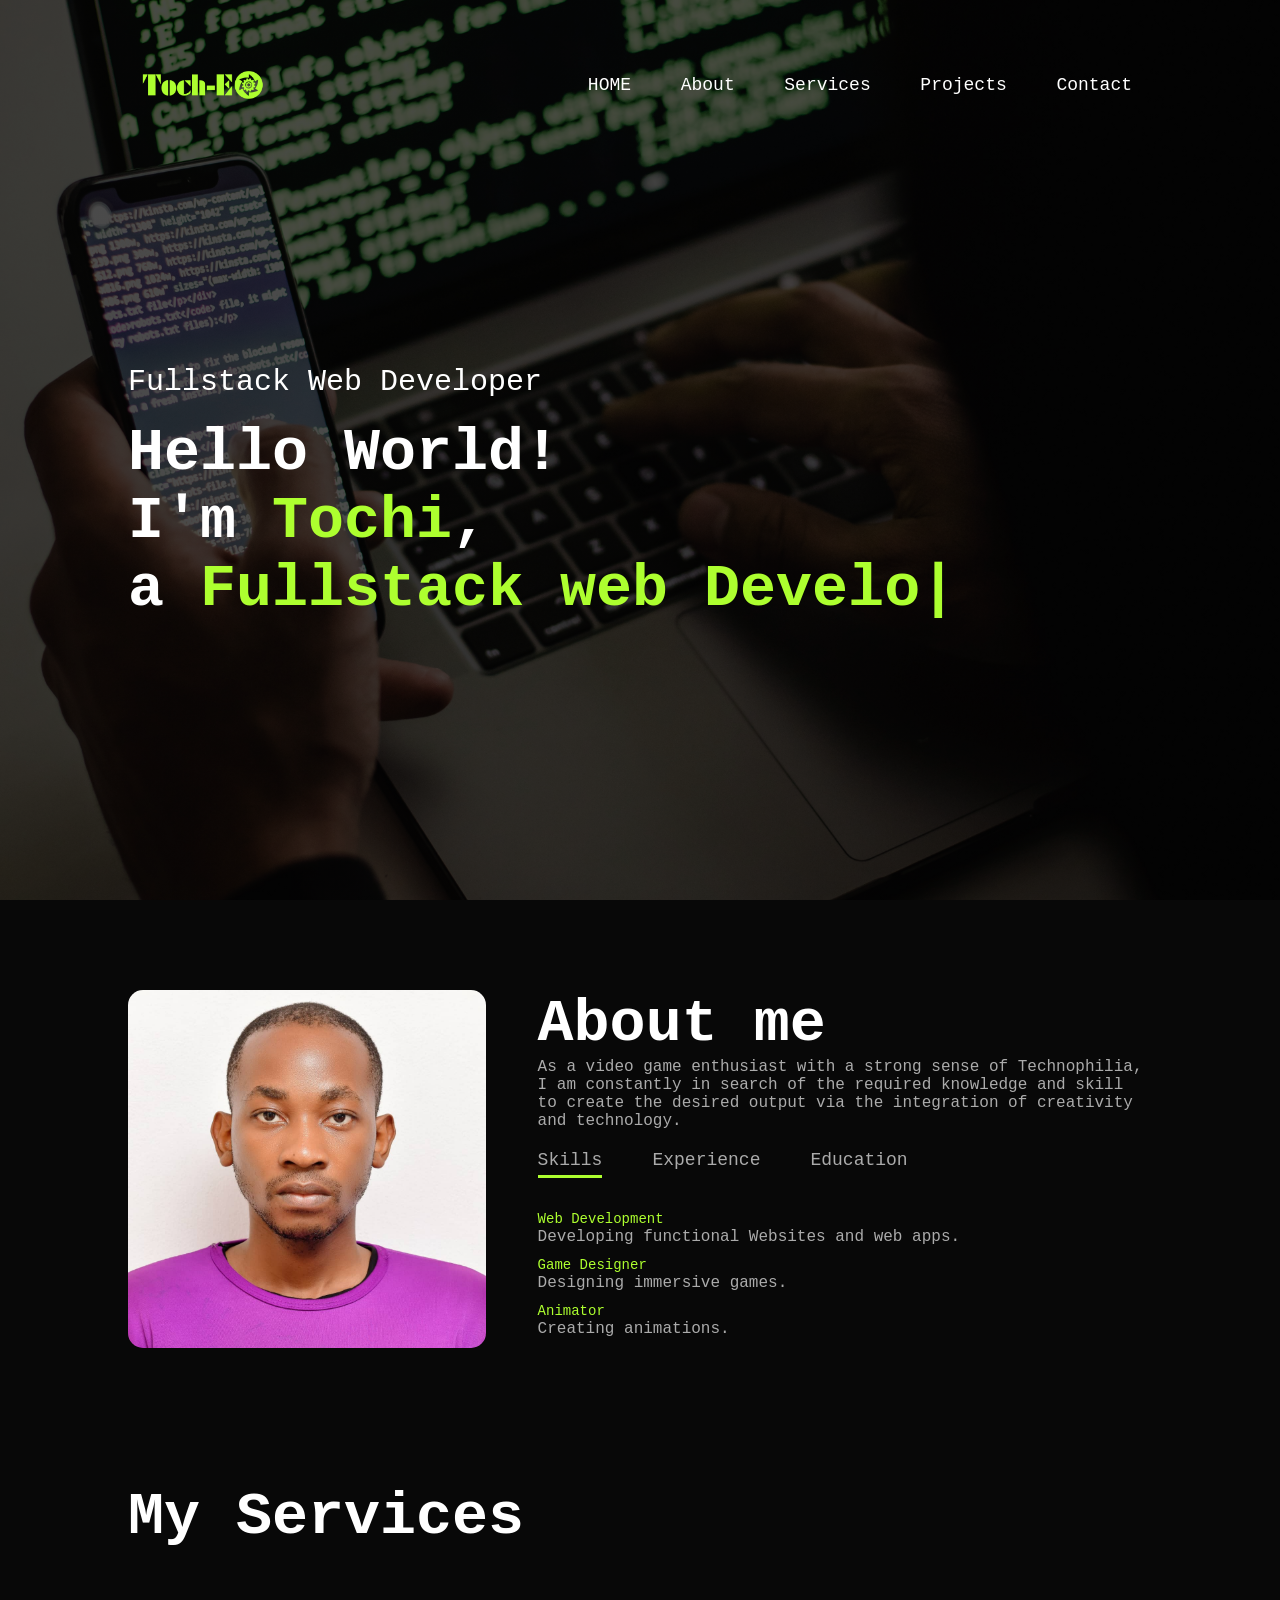
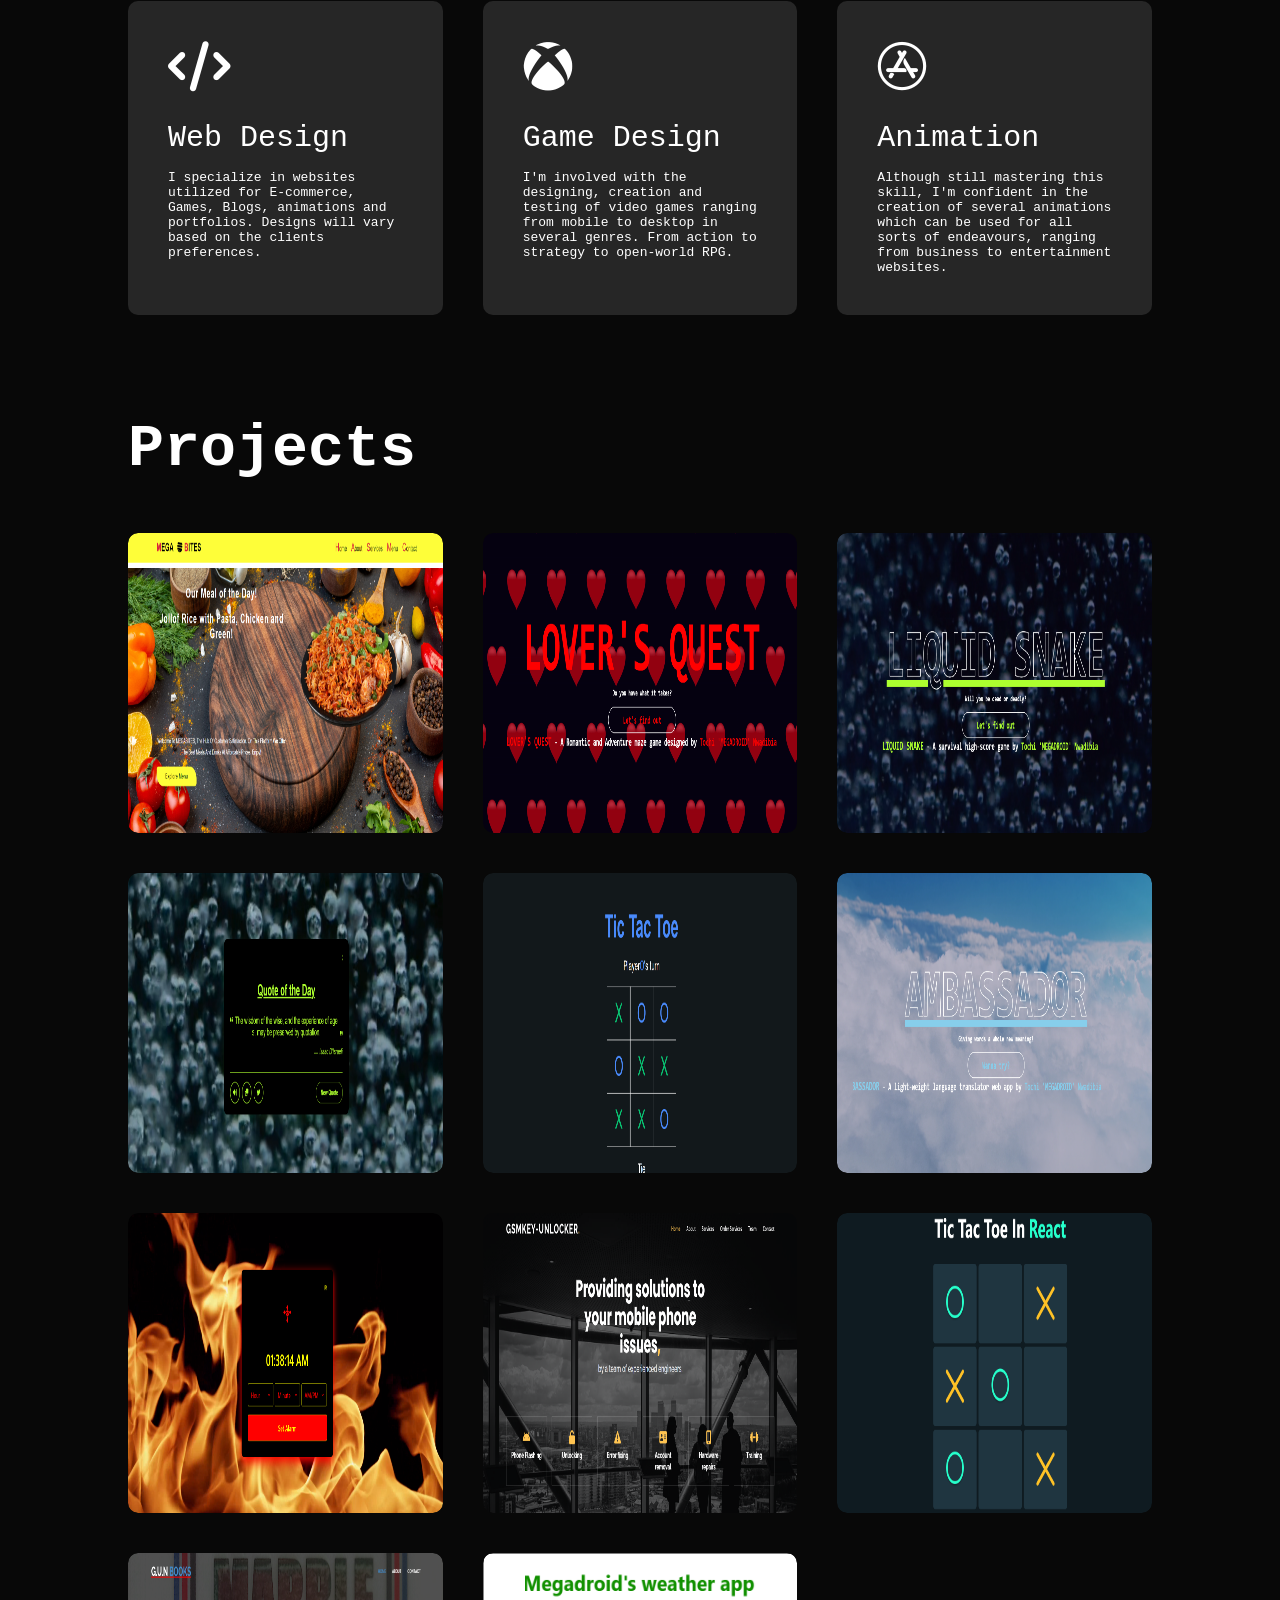
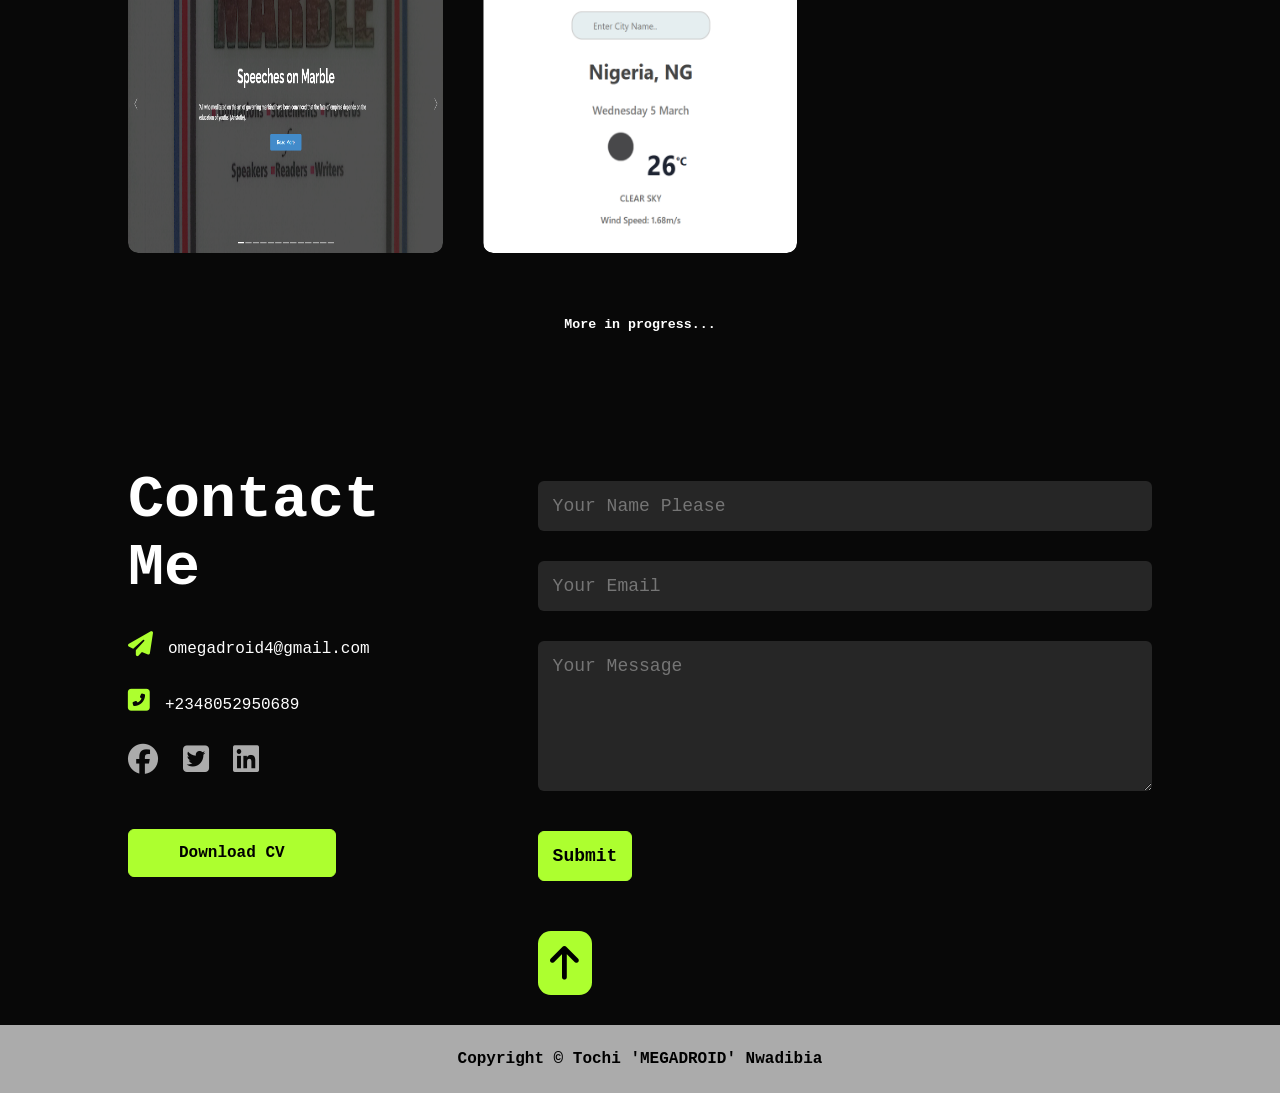
==== commit ec1553b0: "u81" ====
--- a/index.html
+++ b/index.html
@@ -204,7 +204,7 @@
                 <div class="contact-left">
                     <h1 class="sub-title">Contact Me</h1>
                     <p><i class="fas fa-paper-plane"></i>omegadroid4@gmail.com</p>
-                    <p> <i class="fas fa-phone-square-alt"></i> 09033238211</p>
+                    <p> <i class="fas fa-phone-square-alt"></i>+2348052950689</p>
                     <div class="social-icons">
                         <a href="https://www.facebook.com/profile.php?id=100085147784416"><i class="fab fa-facebook"></i></a>
                         <a href="https://twitter.com/omegadroid4"><i class="fab fa-twitter-square"></i></a>
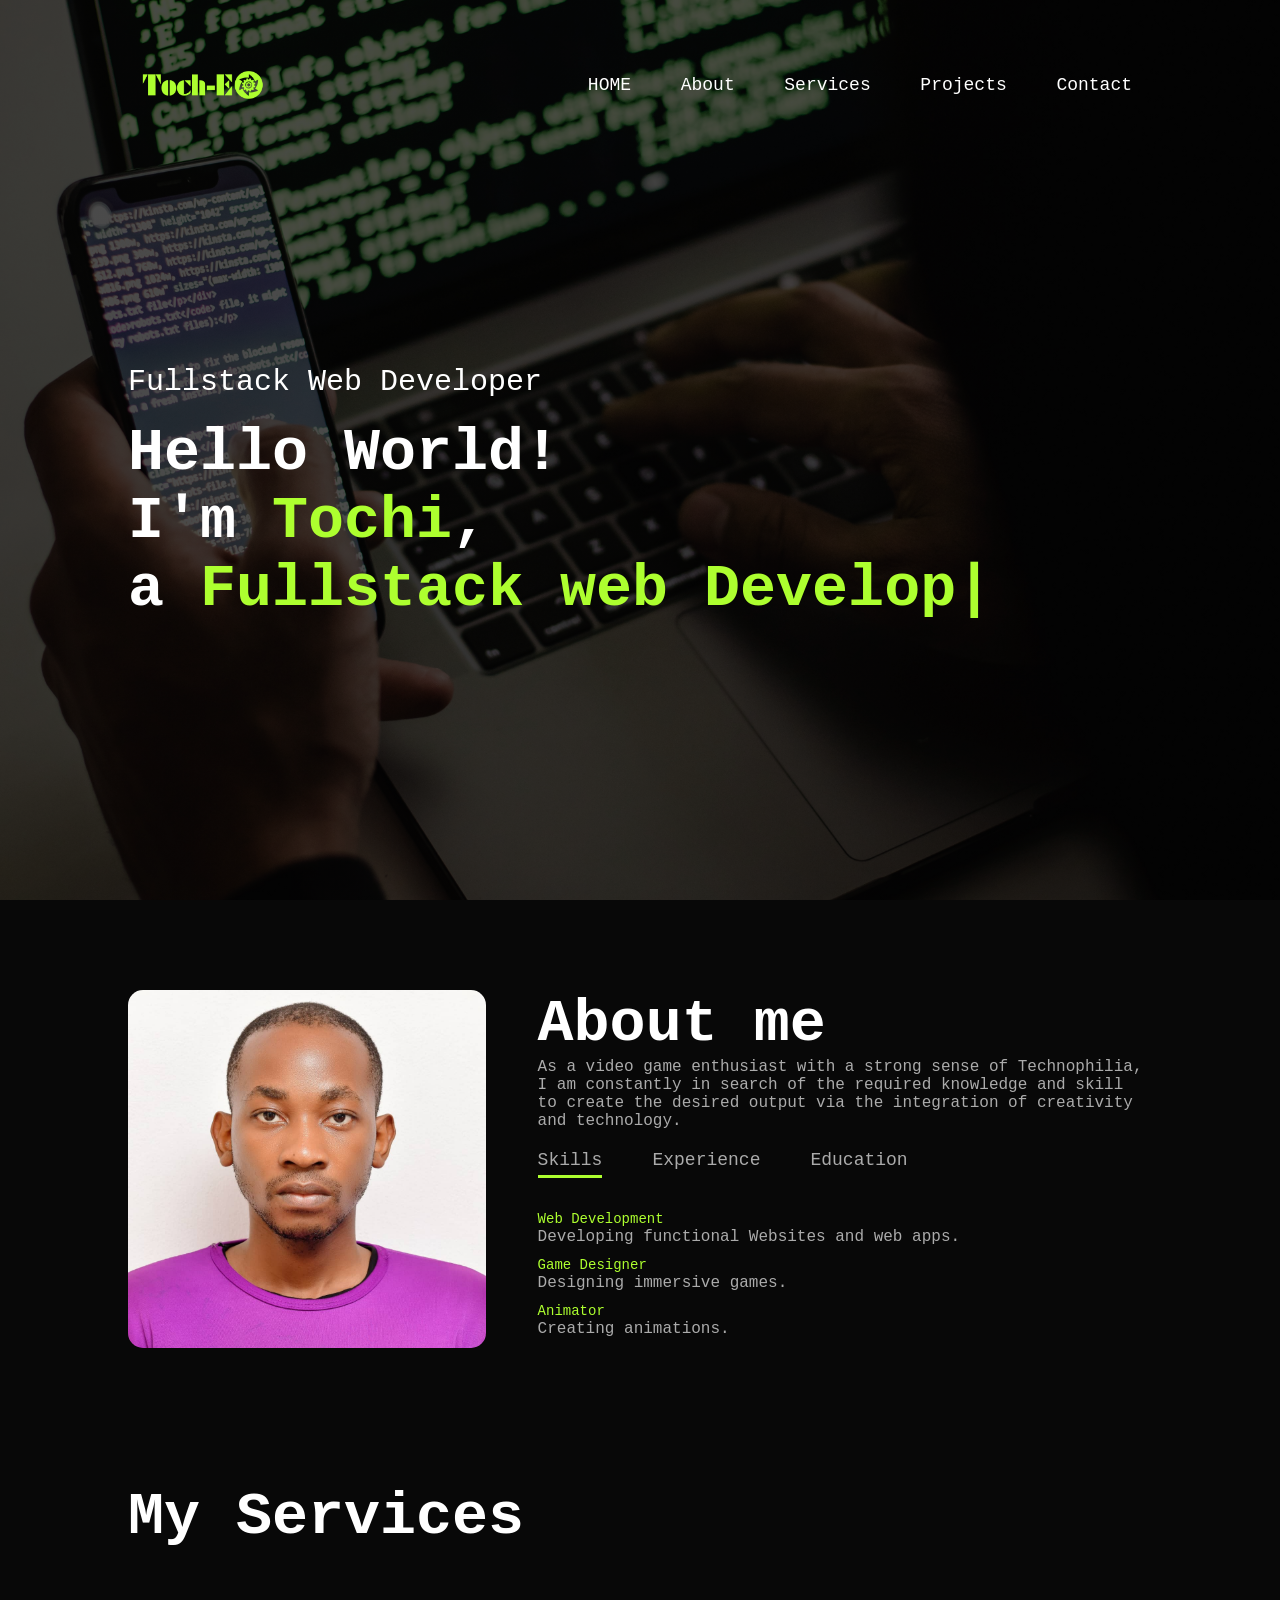
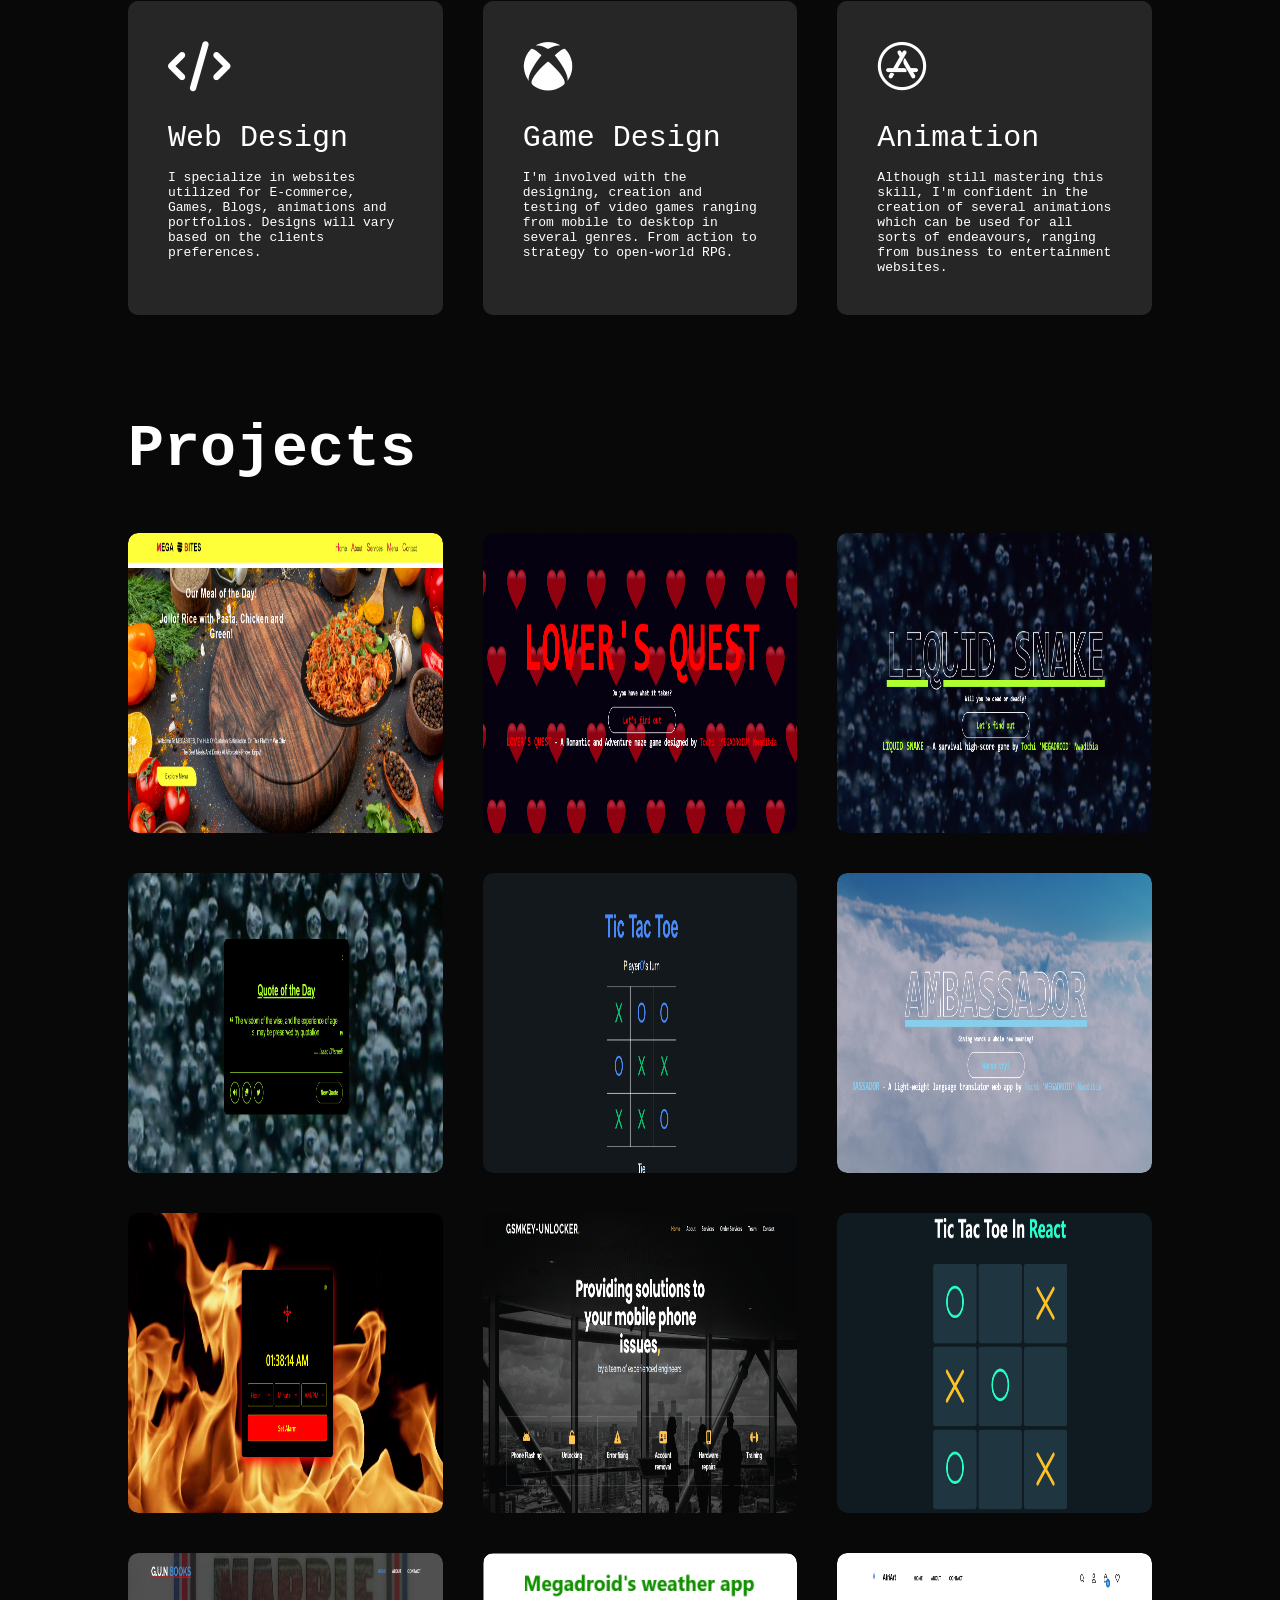
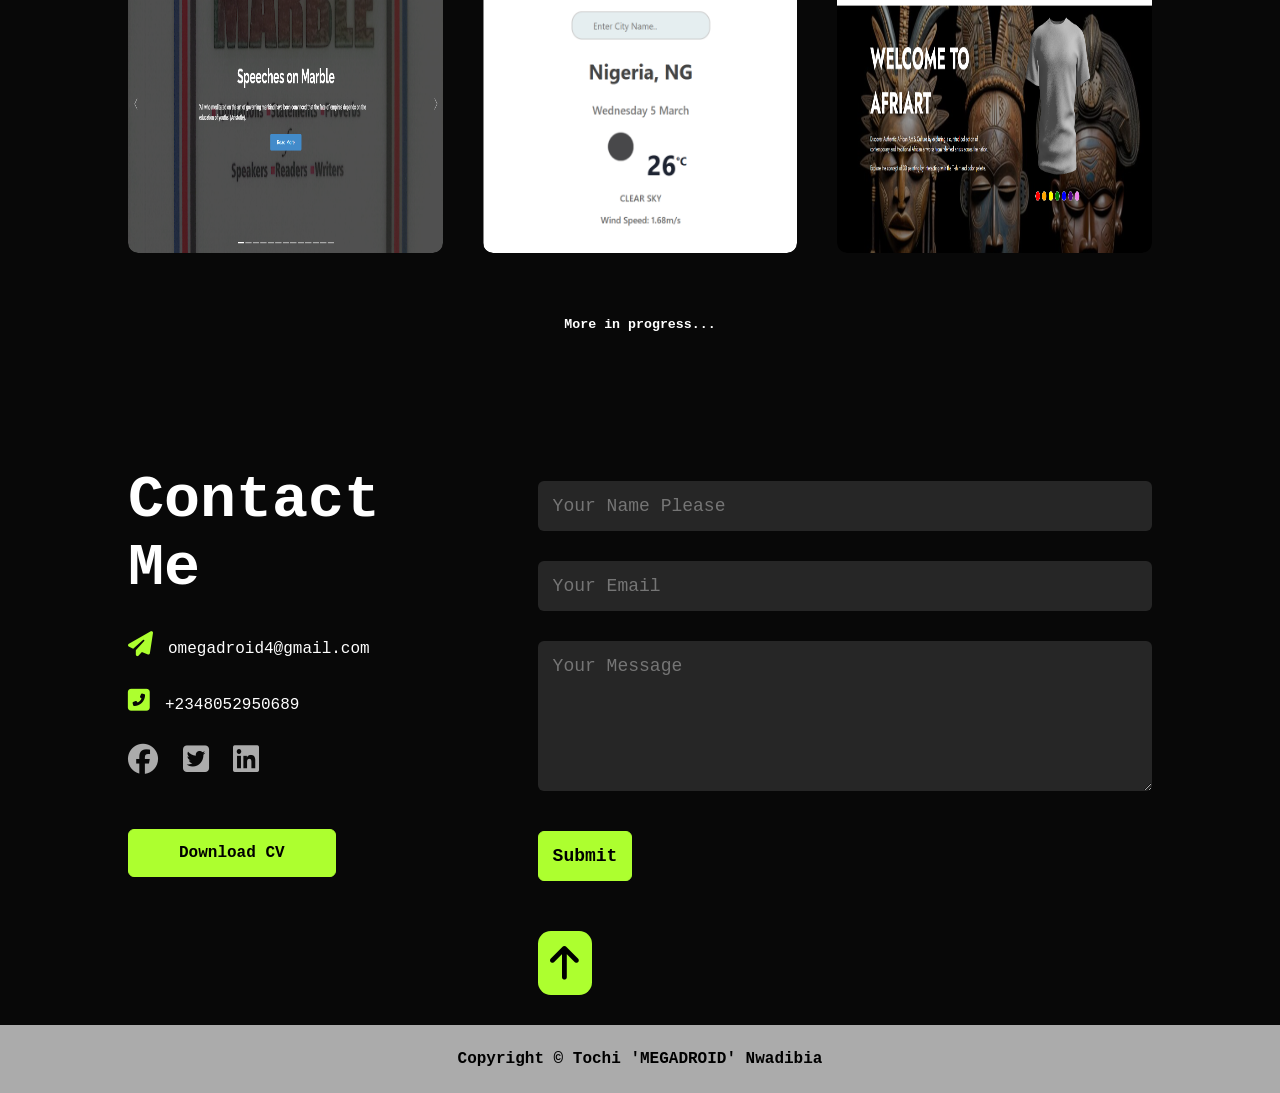
==== commit 0278376e: "u82" ====
--- a/index.html
+++ b/index.html
@@ -7,6 +7,7 @@
     <title>My Portfolio</title>
     <link rel="stylesheet" href="./Style.css">
     <link rel="stylesheet" href="https://cdnjs.cloudflare.com/ajax/libs/font-awesome/6.7.2/css/all.min.css">
+    
 </head>
 <body>
     <div id="header">
@@ -191,6 +192,14 @@
                         <a href="https://megadroid-x23.github.io/weather-monitor/"><i class="fas fa-external-link-alt"></i></a>
                     </div>
                 </div>
+                <div class="work">
+                    <img src="./Screenshot (99).png" height="300" width="300">
+                    <div class="layer">
+                        <h3>AFRIART</h3>
+                        <p>An online art gallery website built with React.</p>
+                        <a href="https://afri-art-v1.vercel.app/"><i class="fas fa-external-link-alt"></i></a>
+                    </div>
+                </div>
             </div>
             <h5 class="btnx">More in progress...</h5>
         </div>
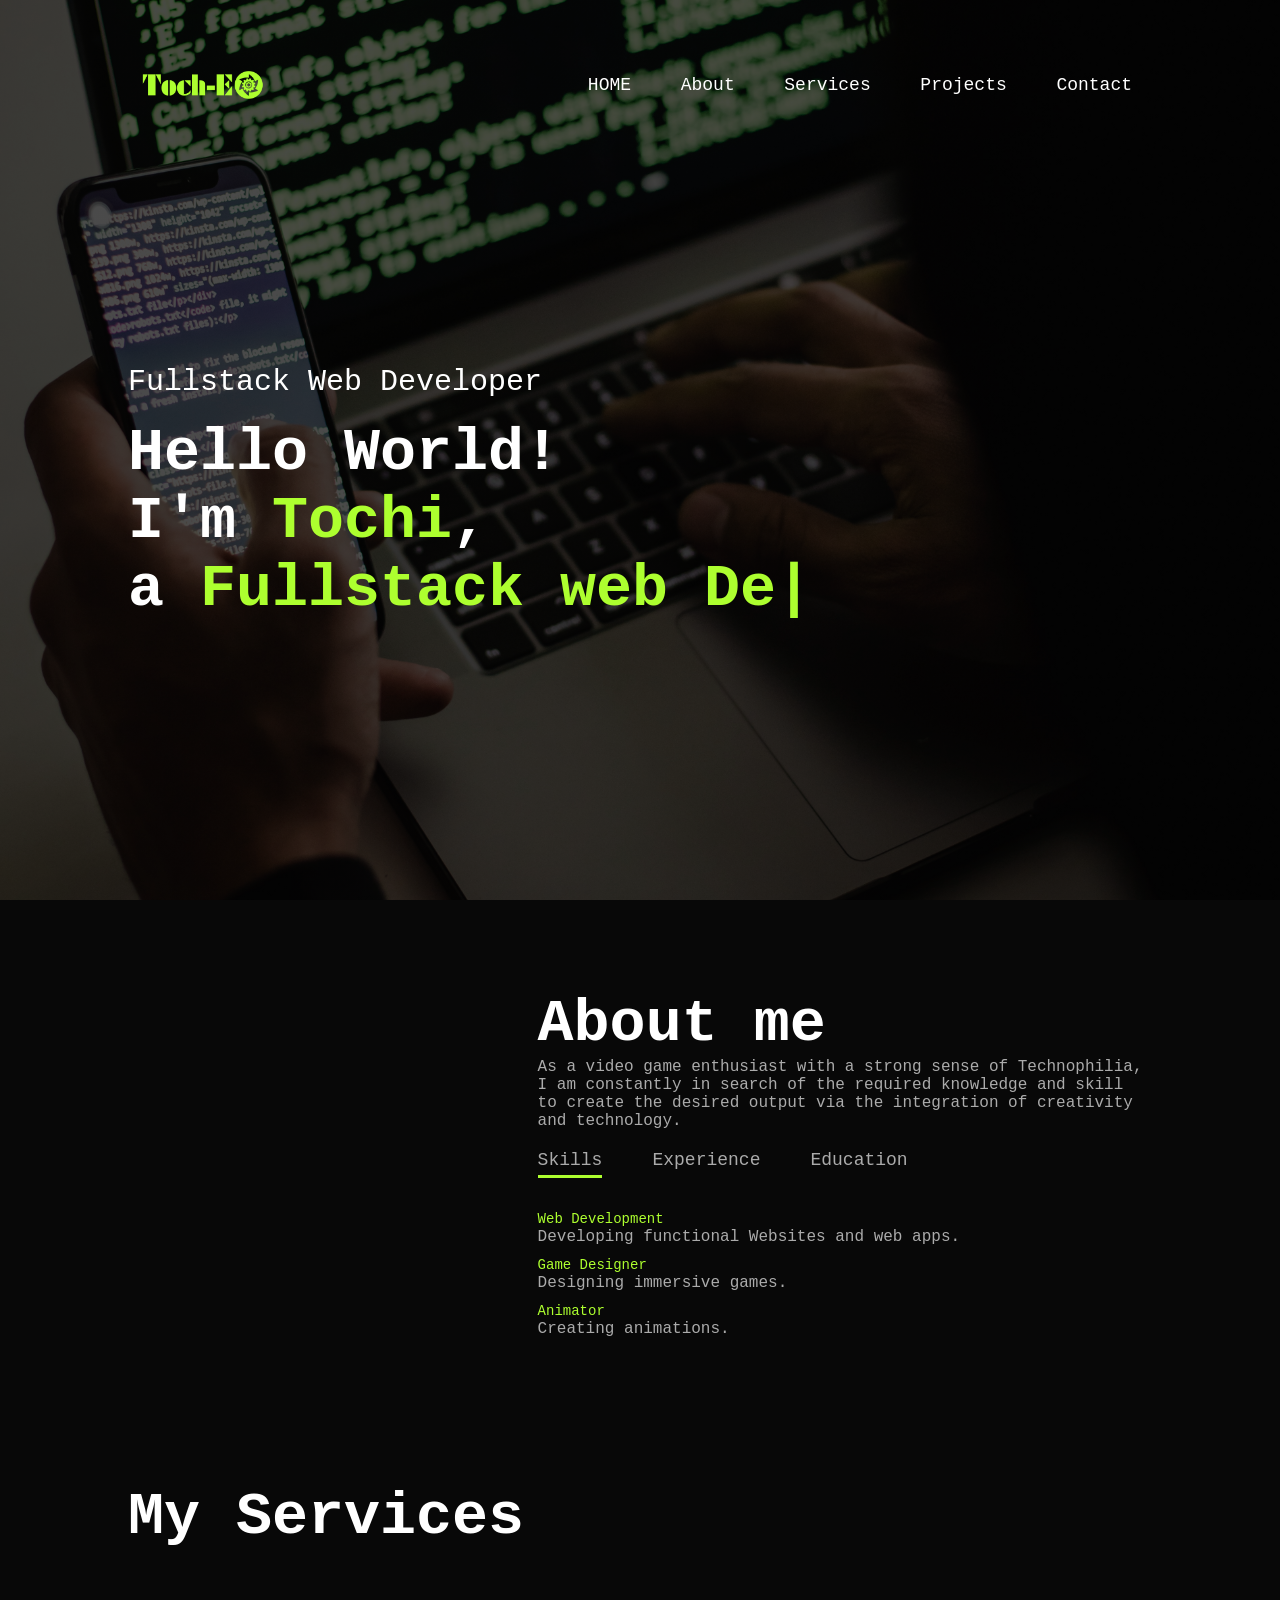
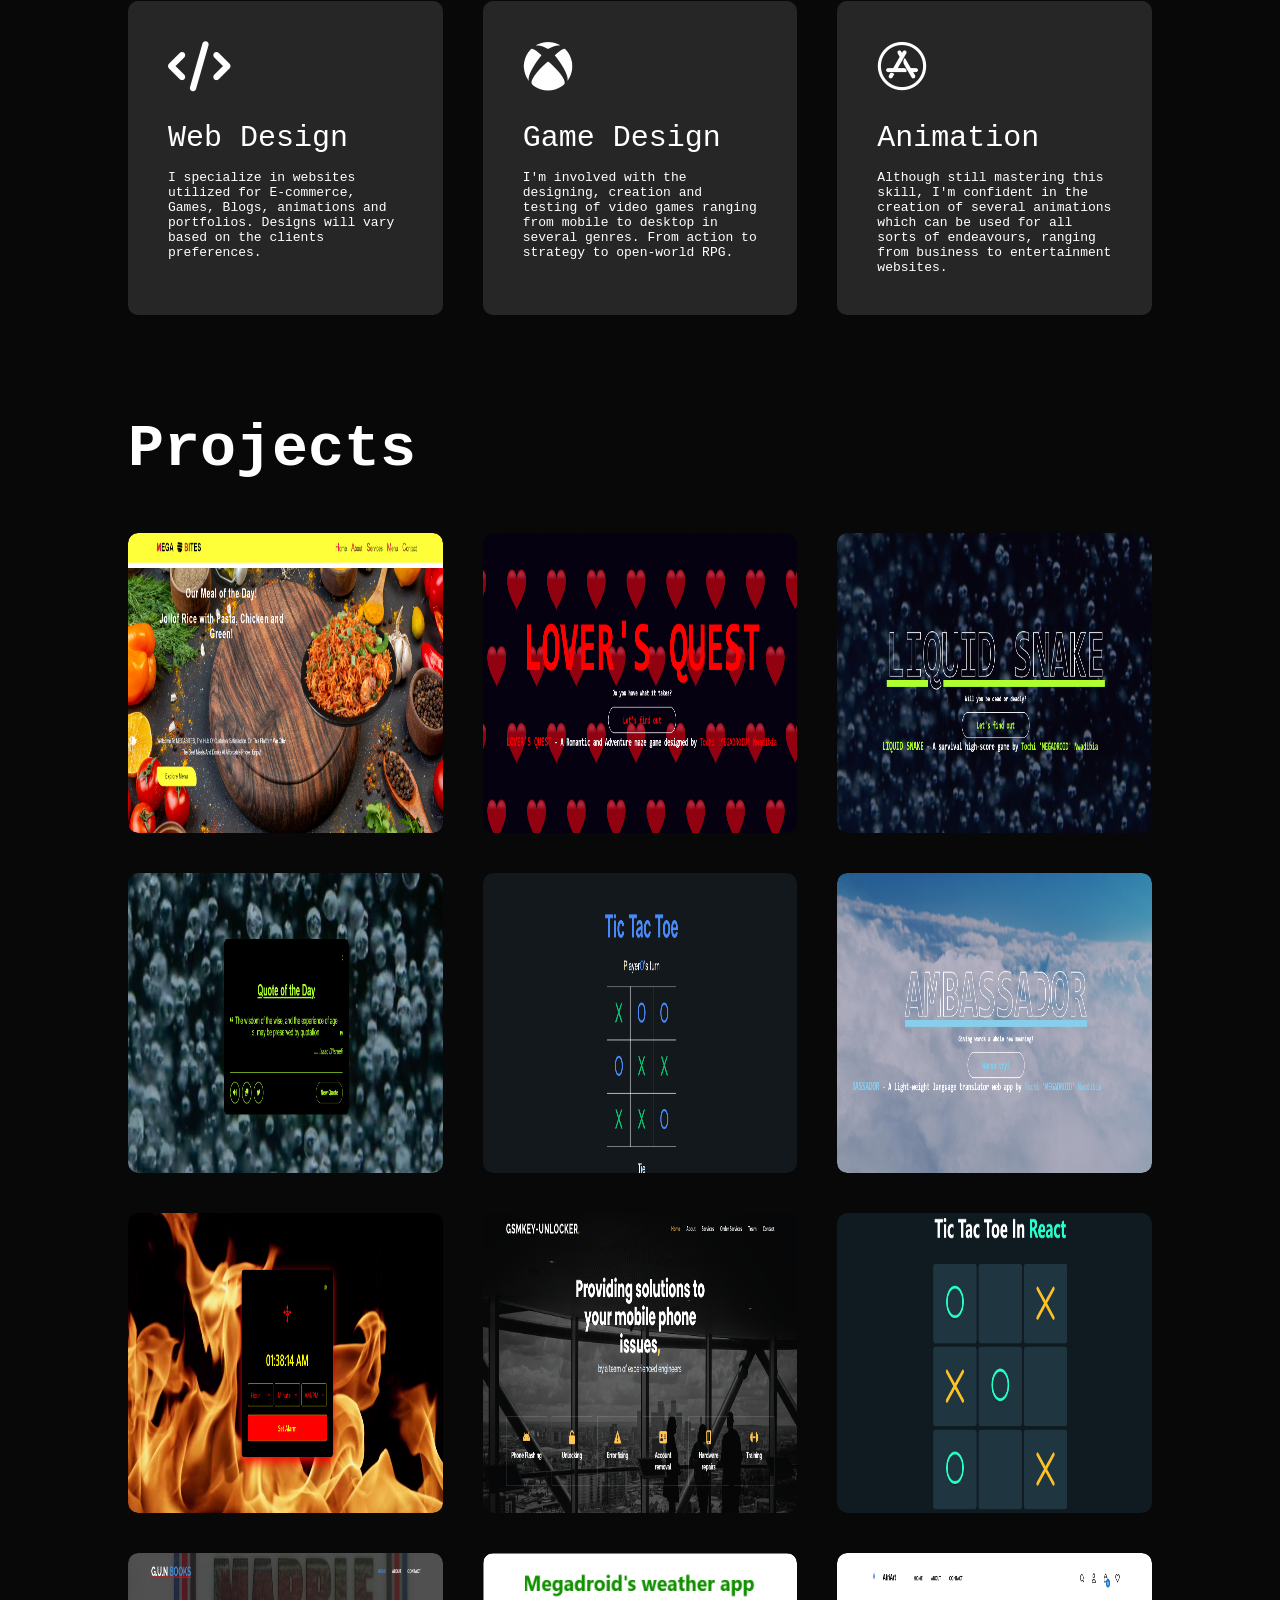
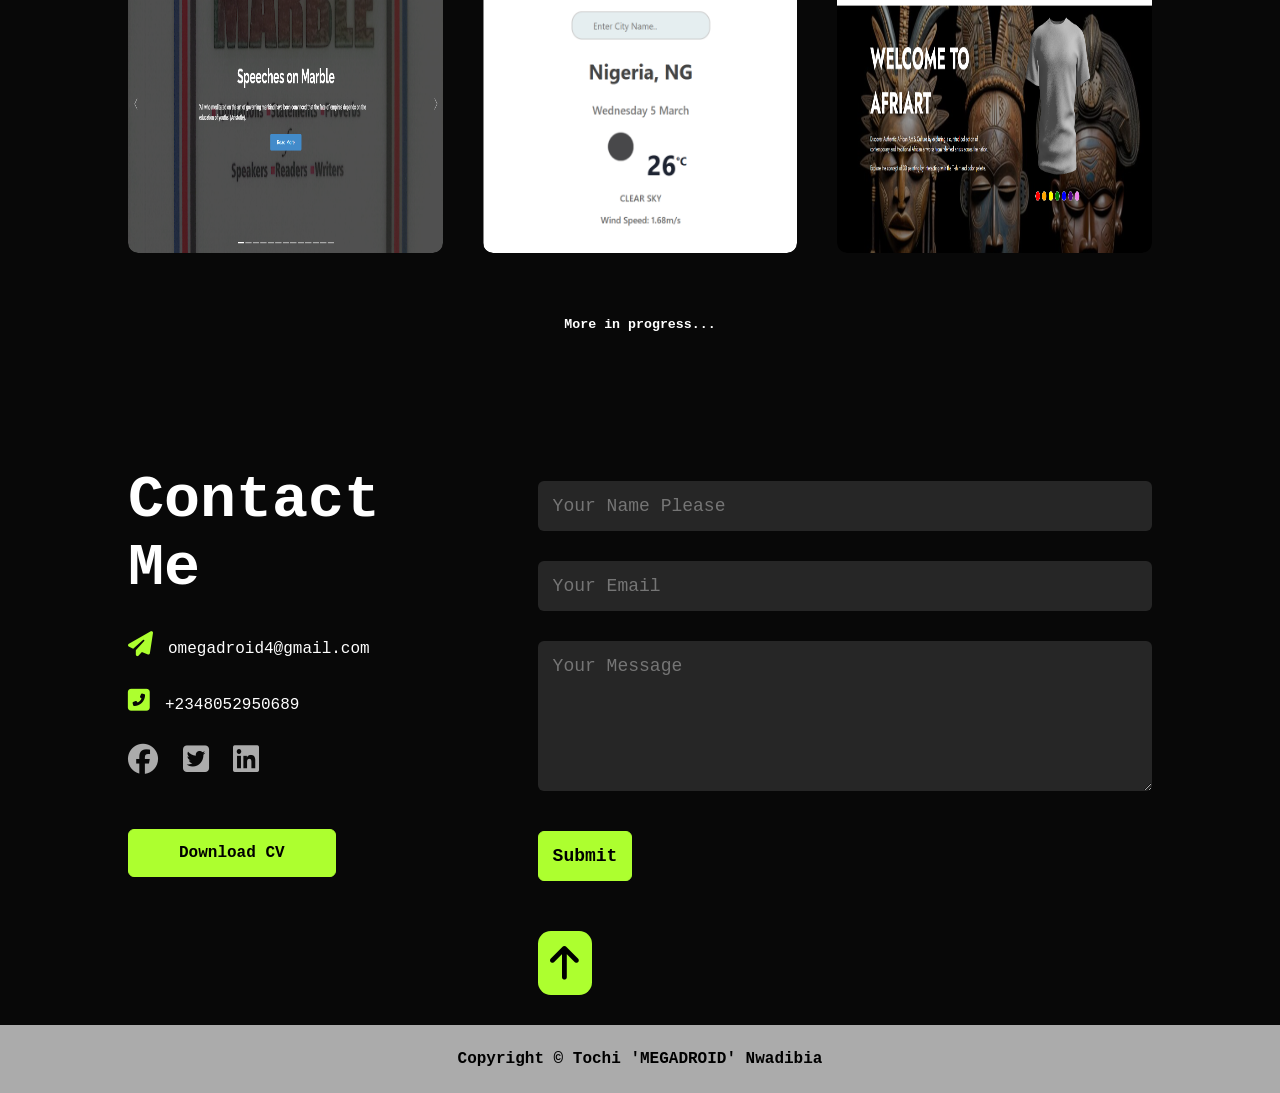
==== commit 9c2532df: "u83" ====
--- a/index.html
+++ b/index.html
@@ -66,7 +66,7 @@
                     <ul>
                         <li><span>Primary</span><br>Phebean nursery and primary school</li>
                         <li><span>Secondary</span><br>Baptist Academy</li>
-                        <li><span>Tertiary</span><br>Federal University of Technology Owerri <br>National Open University of Nigeria</li>
+                        <li><span>Tertiary</span><br>National Open University of Nigeria</li>
                     </ul>
                 </div>
             </div>
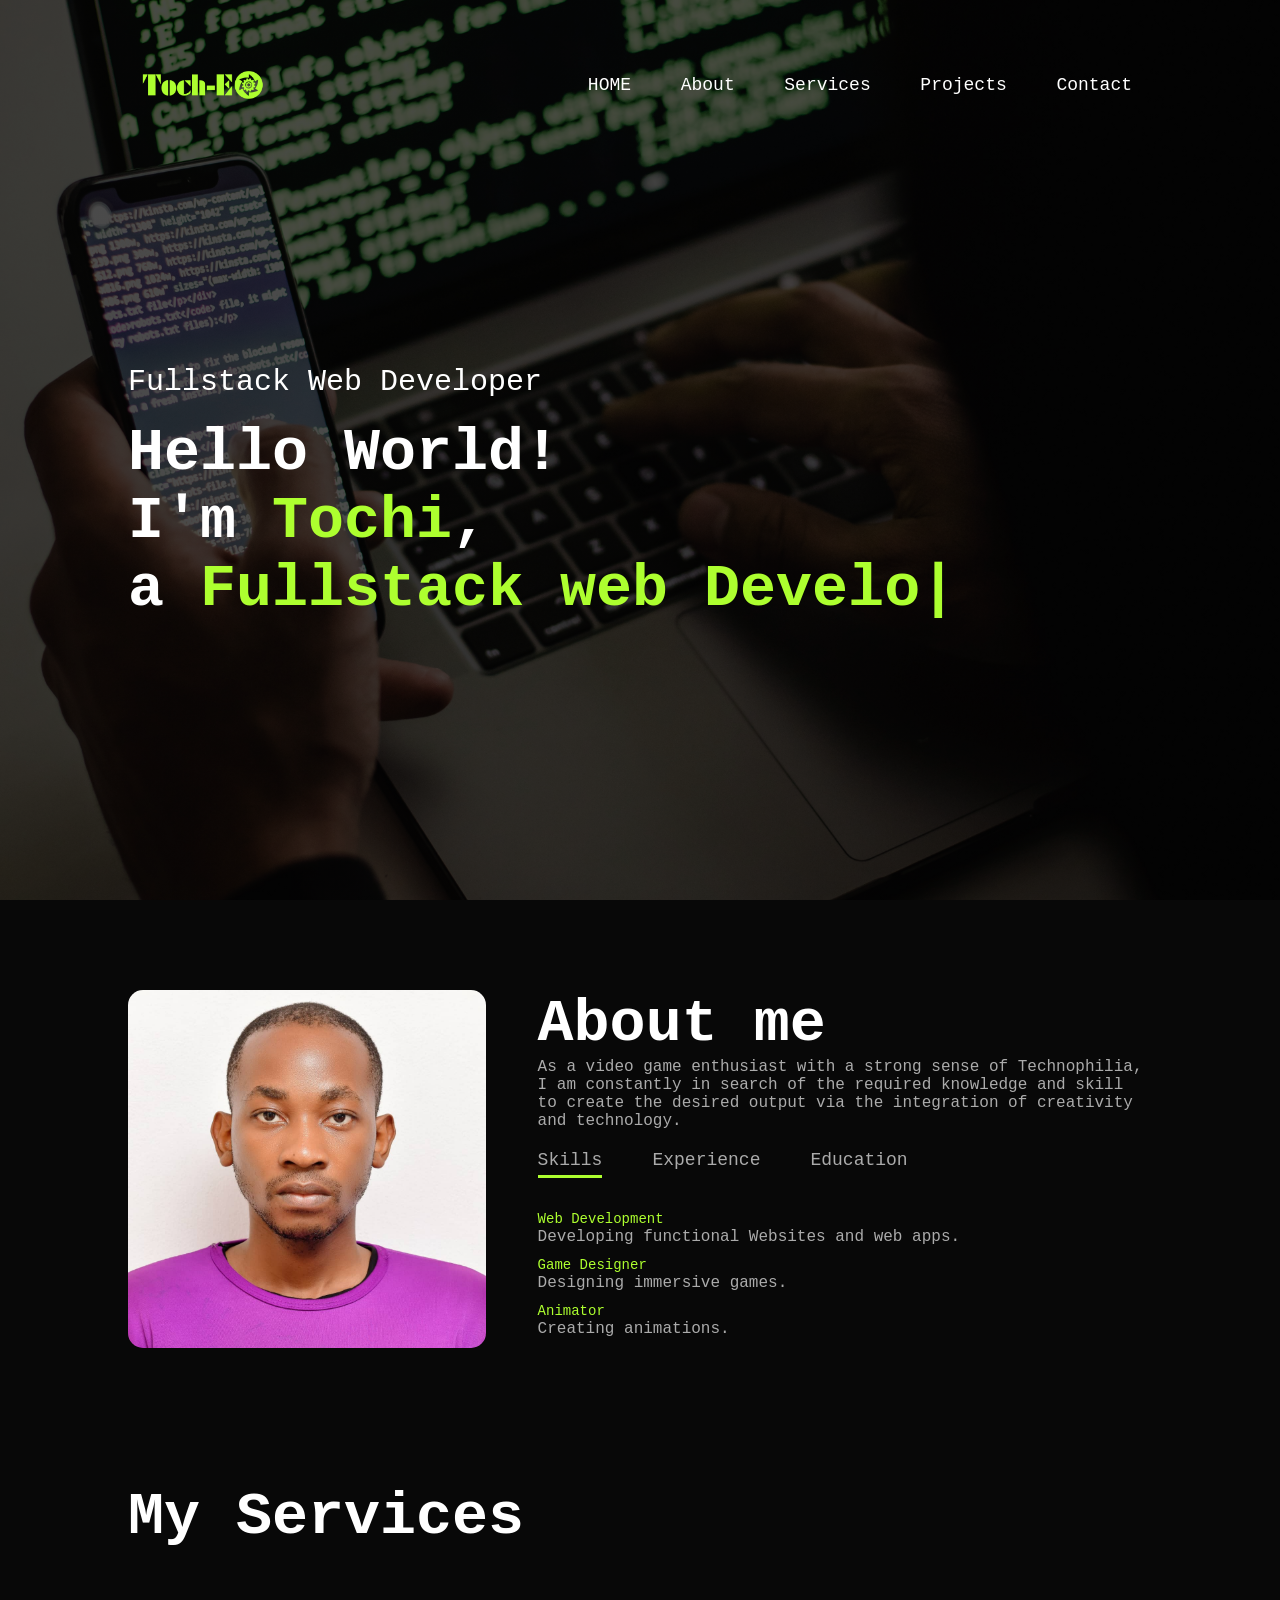
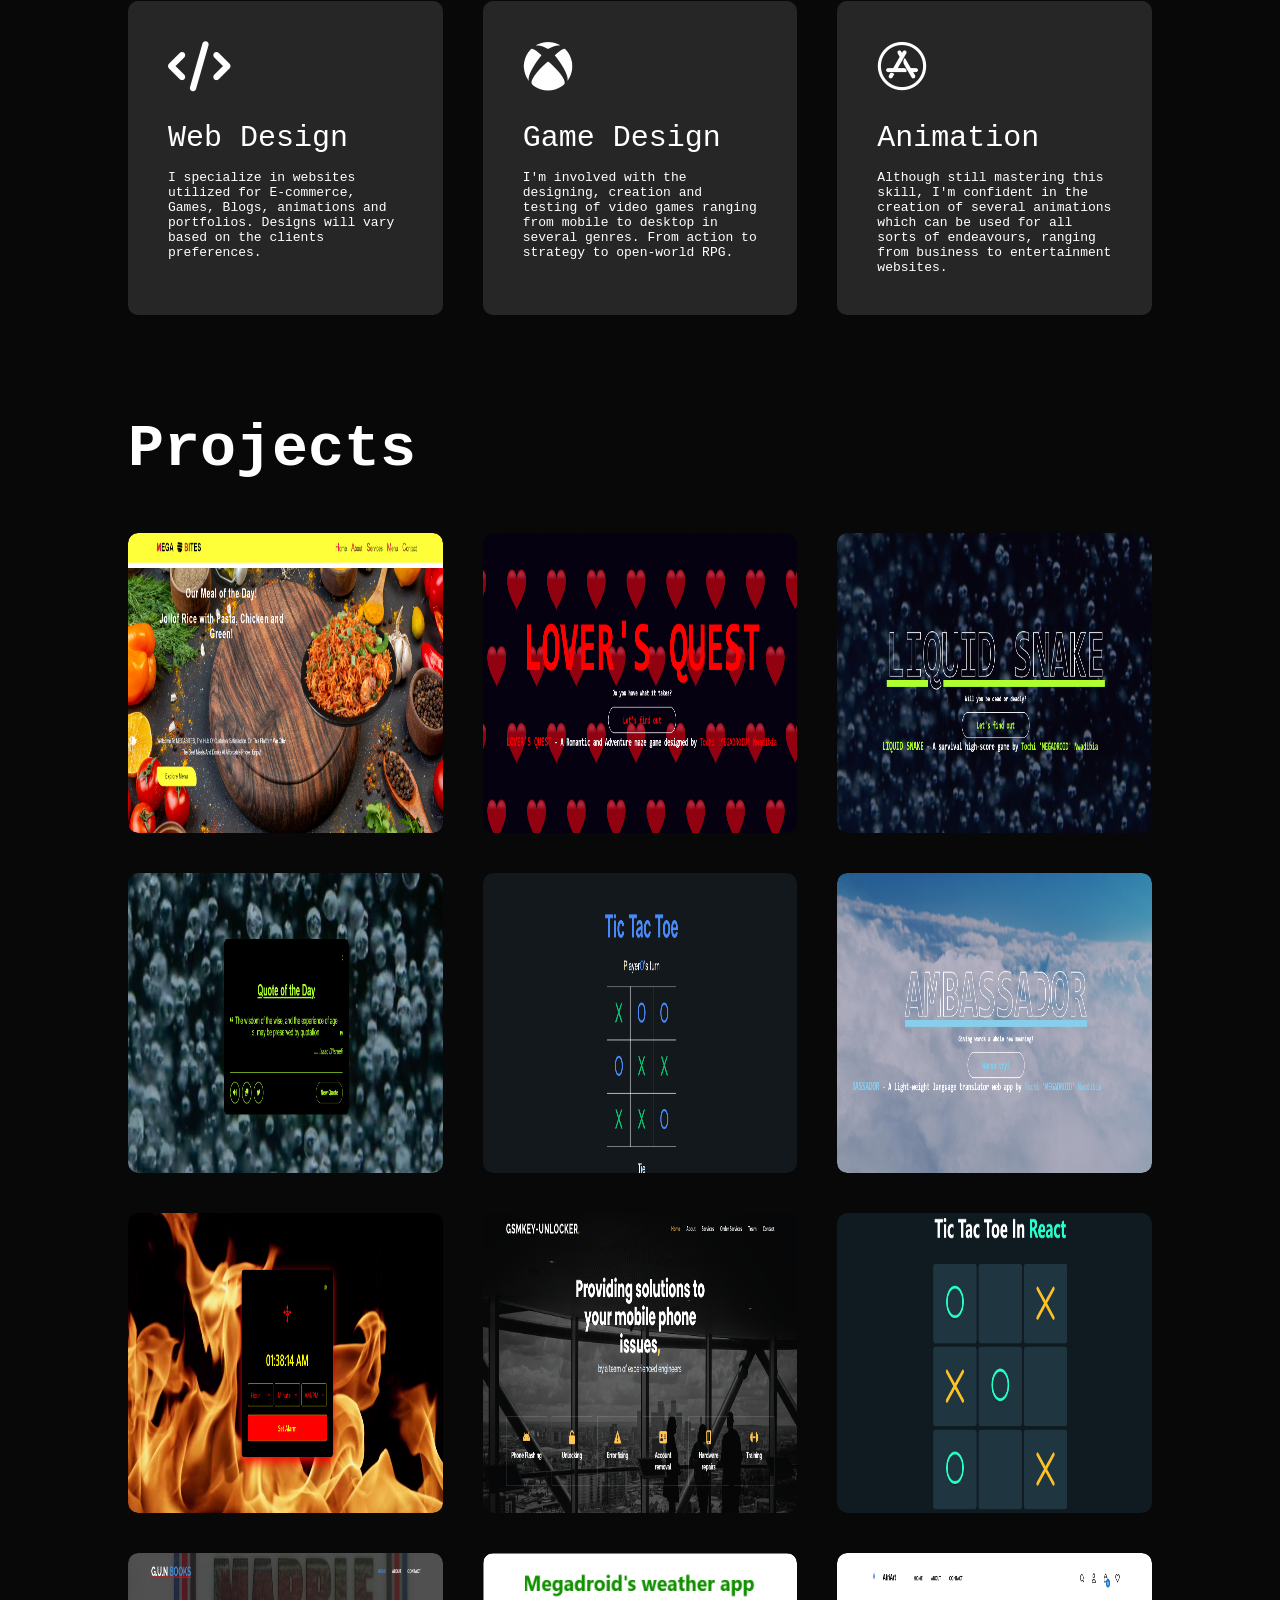
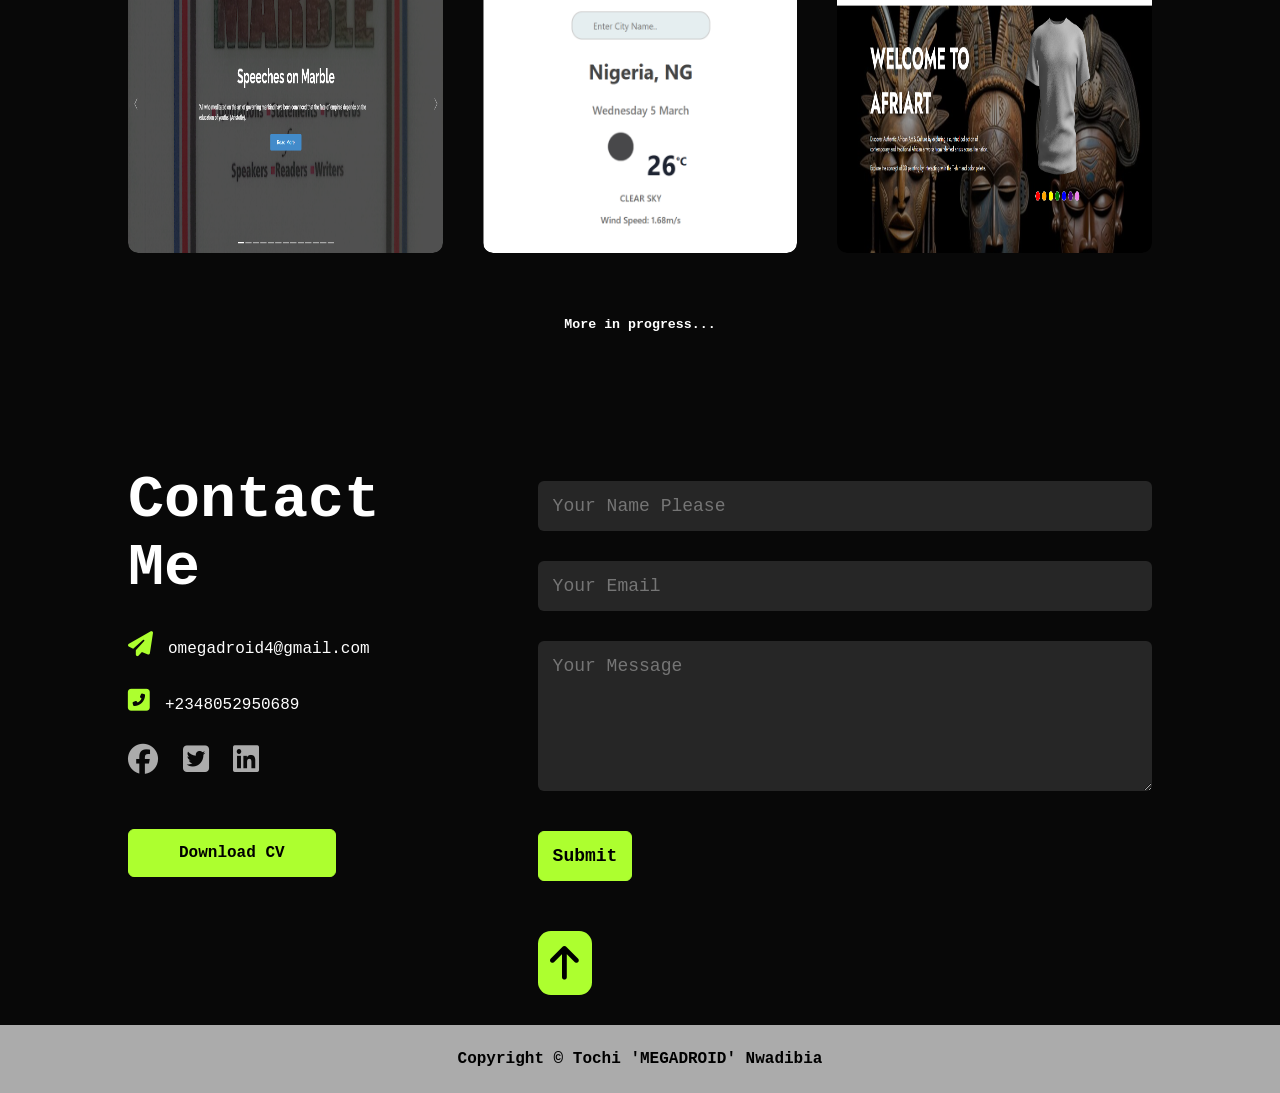
==== commit 6fd656dd: "U83" ====
--- a/index.html
+++ b/index.html
@@ -220,7 +220,7 @@
                         <!-- <a href="https://instagram.com"><i class="fab fa-instagram"></i></a> -->
                         <a href="https://www.linkedin.com/in/tochukwu-nwadibia-084283288/"><i class="fab fa-linkedin"></i></a>
                     </div>
-                    <a href="CV.docx" download class="btn btn2">Download CV</a>
+                    <a href="CV.pdf" download class="btn btn2">Download CV</a>
                 </div>
                 <div class="contact-right">
                     <form action="https://formspree.io/f/mleyozvg" id="formdetails" method="post">
